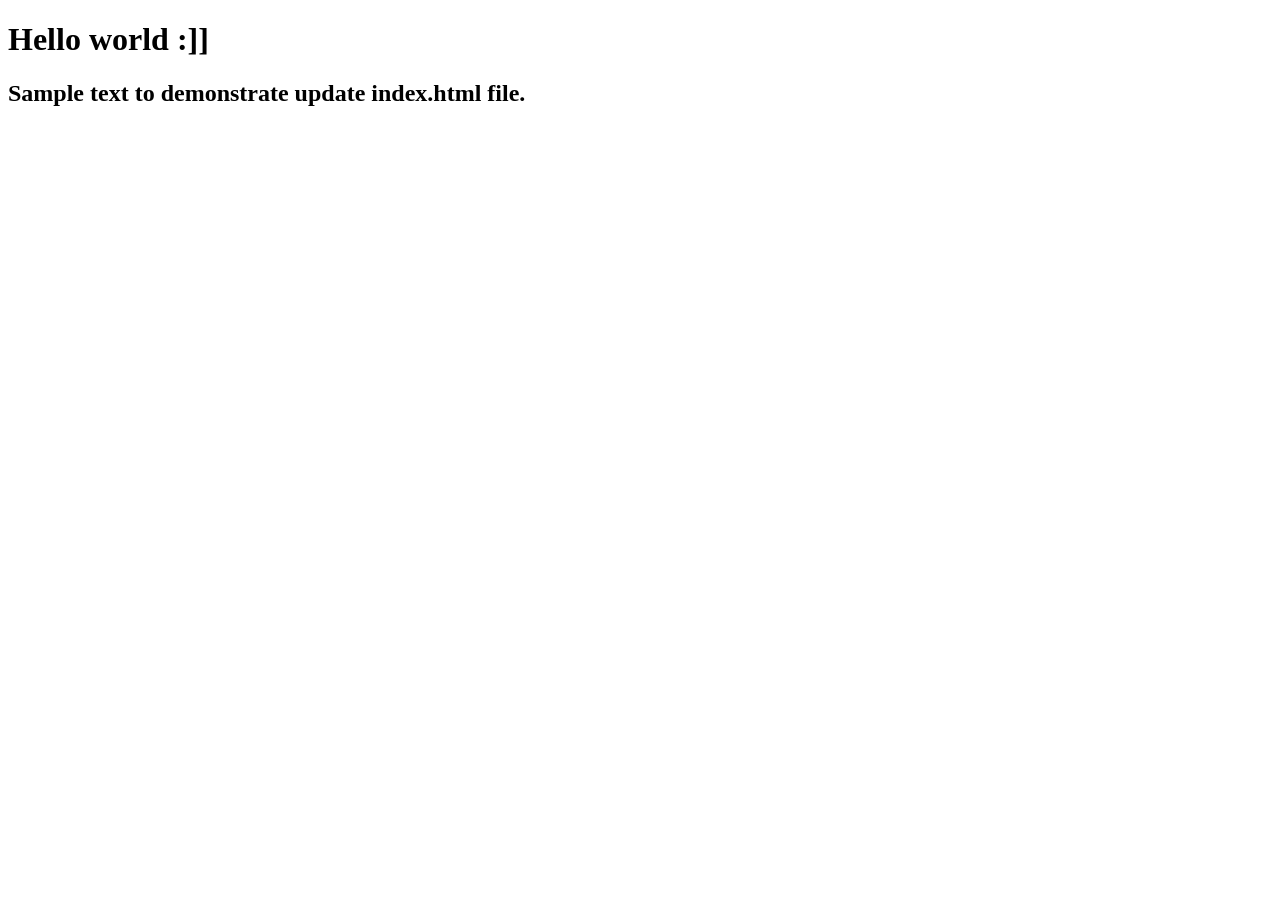
==== index.html @ 9522dfe5 "Updated codes in index.html" ====
<!doctype html>
<html>
  <head>
    <link rel="styleSheet" href="style.css" />
    <title>First Web Page</title>
  </head>
  <body>
    <h1>Hello world :]]</h1>
    <h2>Sample text to demonstrate update index.html file.</h2>
  </body>
</html>
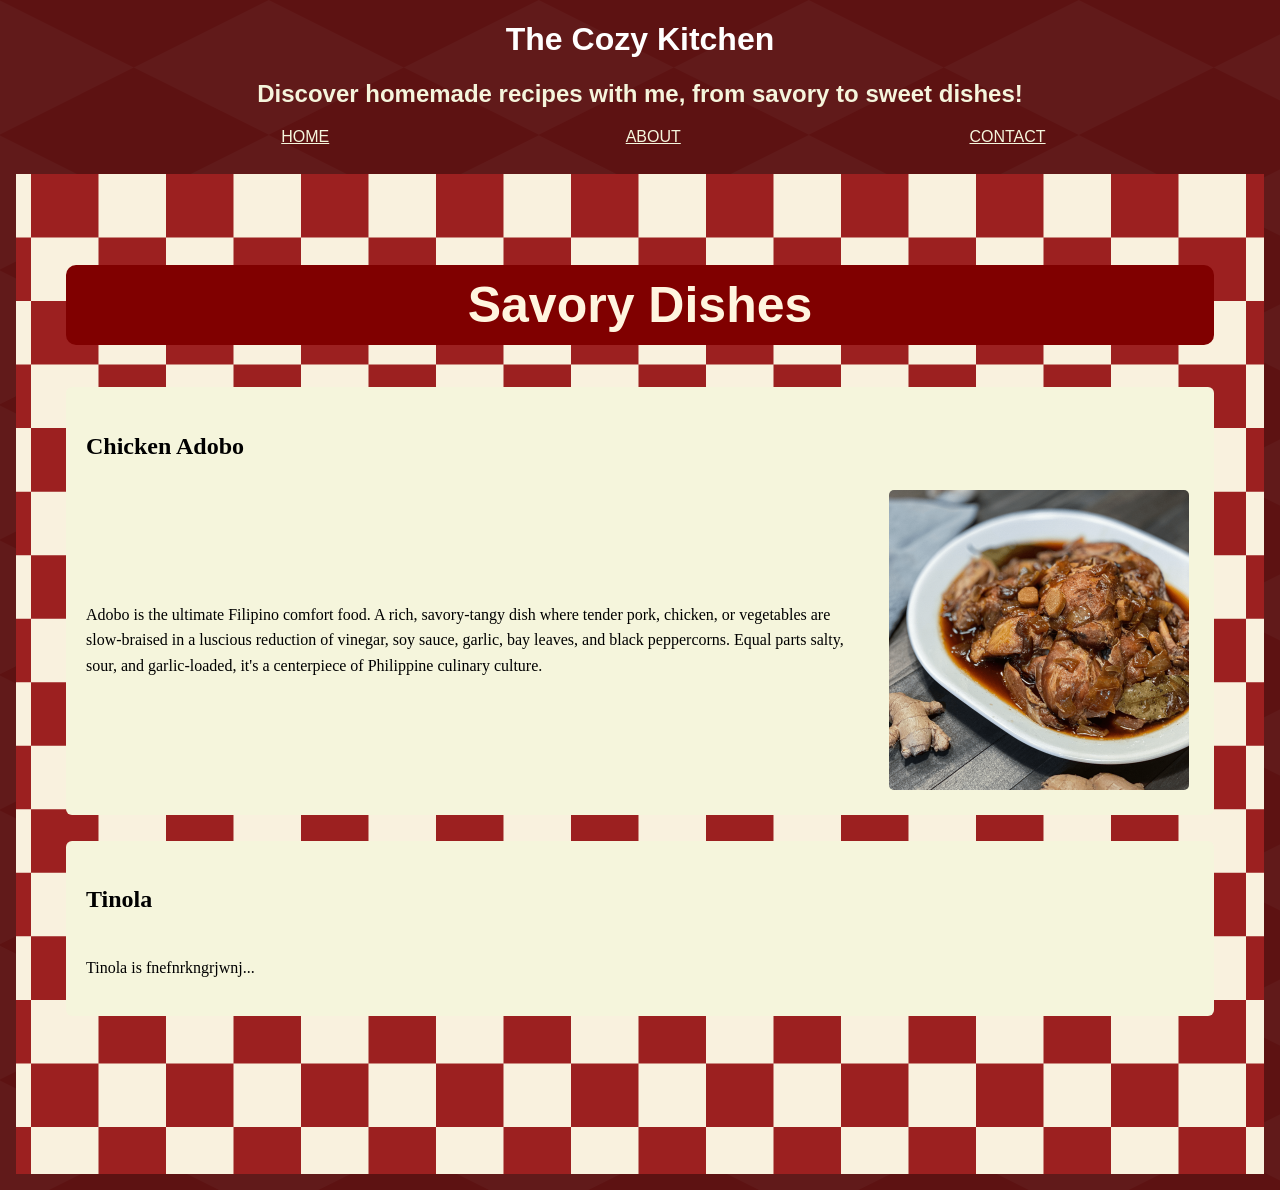
==== commit d67ce450: "first progress on blog" ====
--- a/index.html
+++ b/index.html
@@ -1,11 +1,61 @@
 <!doctype html>
-<html>
+<html lang="en">
   <head>
+    <meta charset="UTF-8" />
+    <meta name="viewport" content="width=device-width, inital-scale=1.0" />
     <link rel="styleSheet" href="style.css" />
-    <title>First Web Page</title>
+    <title>The Cozy Kitchen | Homemade Recipes</title>
   </head>
   <body>
-    <h1>Hello world :]]</h1>
-    <h2>Sample text to demonstrate update index.html file.</h2>
+    <header>
+      <h1>The Cozy Kitchen</h1>
+      <h2>Discover homemade recipes with me, from savory to sweet dishes!</h2>
+    </header>
+
+    <nav class="navigate">
+      <pre>
+      <a class="homeNav" href="home.html">HOME</a>                                      <a class="aboutNav" href="about.html">ABOUT</a>                                     <a class="contactNav" href="contact.html">CONTACT</a>
+      </pre>
+    </nav>
+    <main>
+      <section>
+        <h2 id="categories">Savory Dishes</h2>
+
+        <article class="recipeCard">
+          <h2 id="adobo">Chicken Adobo</h2>
+          <div class="recipe">
+            <p>
+              Adobo is the ultimate Filipino comfort food. A rich, savory-tangy
+              dish where tender pork, chicken, or vegetables are slow-braised in
+              a luscious reduction of vinegar, soy sauce, garlic, bay leaves,
+              and black peppercorns. Equal parts salty, sour, and garlic-loaded,
+              it's a centerpiece of Philippine culinary culture.
+            </p>
+            <img src="adobo.png" alt="Chicken Adobo" />
+          </div>
+          <div class="ingredients">
+            <h3>Ingredients</h3>
+            <ul>
+              <li><strong>Chicken: 1 kg</strong></li>
+              <li><strong>Soy Sauce: 1/2 cup</strong>:</li>
+              <li><strong>Vinegar: 1/2 cup</strong>:</li>
+              <li><strong>Minced Garlic: 1 head </strong>:</li>
+              <li>
+                <strong>Peppercorns: 1 tsp whole black peppercorns</strong>
+              </li>
+              <li><strong>Dried Bay Leaves: 2-3 pieces</strong>:</li>
+              <li><strong>Water: 1 cup</strong></li>
+            </ul>
+          </div>
+        </article>
+        <br />
+        <article>
+          <h2 id="tinola">Tinola</h2>
+          <div class="recipe">
+            <p>Tinola is fnefnrkngrjwnj...</p>
+          </div>
+        </article>
+      </section>
+    </main>
   </body>
 </html>
--- a/style.css
+++ b/style.css
@@ -0,0 +1,97 @@
+
+body{ 
+    background-image: url(HOME.png);
+    margin:16px;
+}
+
+header h1{
+    color:white;
+    border-radius: 6px;
+    font-family: Arial, Helvetica, sans-serif;
+    text-align: center;
+}
+header h2{
+    color: beige;
+        font-family: Arial, Helvetica, sans-serif;
+    text-align: center;
+}
+
+.navigate{
+    text-align: center;
+    
+}
+
+nav a{
+    color:beige;
+    font-family: Arial, Helvetica, sans-serif;
+    text-align: center;
+
+}
+#homeNav{
+    background-color: beige;
+}
+
+
+main {
+    color: white;
+    background-image: url(homeCheckered.png);
+    background-repeat: repeat;
+    min-height: 100vh;
+    padding: 50px;
+    line-height: 1.6;
+
+}
+
+#categories{
+    color:#fff5df;
+    font-size: 50px;
+    text-align: center;
+    font-family: Arial, Helvetica, sans-serif;
+    background-color: maroon;
+    border: 10px black;
+    border-radius: 10px;
+
+}
+
+article {
+    background-color: beige;
+    padding: 20px;
+    border-radius: 6px;
+}
+article h2{
+    color:black;
+}
+article p{
+    color:black;
+
+}
+
+.recipe{
+    display: flex;
+    align-items: center;
+    gap:30px;
+       border:5px #611a1a;
+}
+
+.recipe p{
+    flex:1;
+}
+
+.recipe img{
+    width: 300px;
+    border-radius: 10px;
+    padding:5px;
+}
+
+.ingredients {
+opacity: 0;
+max-height:0;
+overflow: hidden;
+transition: 0.5s ease;
+}
+
+.recipeCard:hover .ingredients{
+   opacity: 1;
+   max-height: 500px;
+   color: black
+}
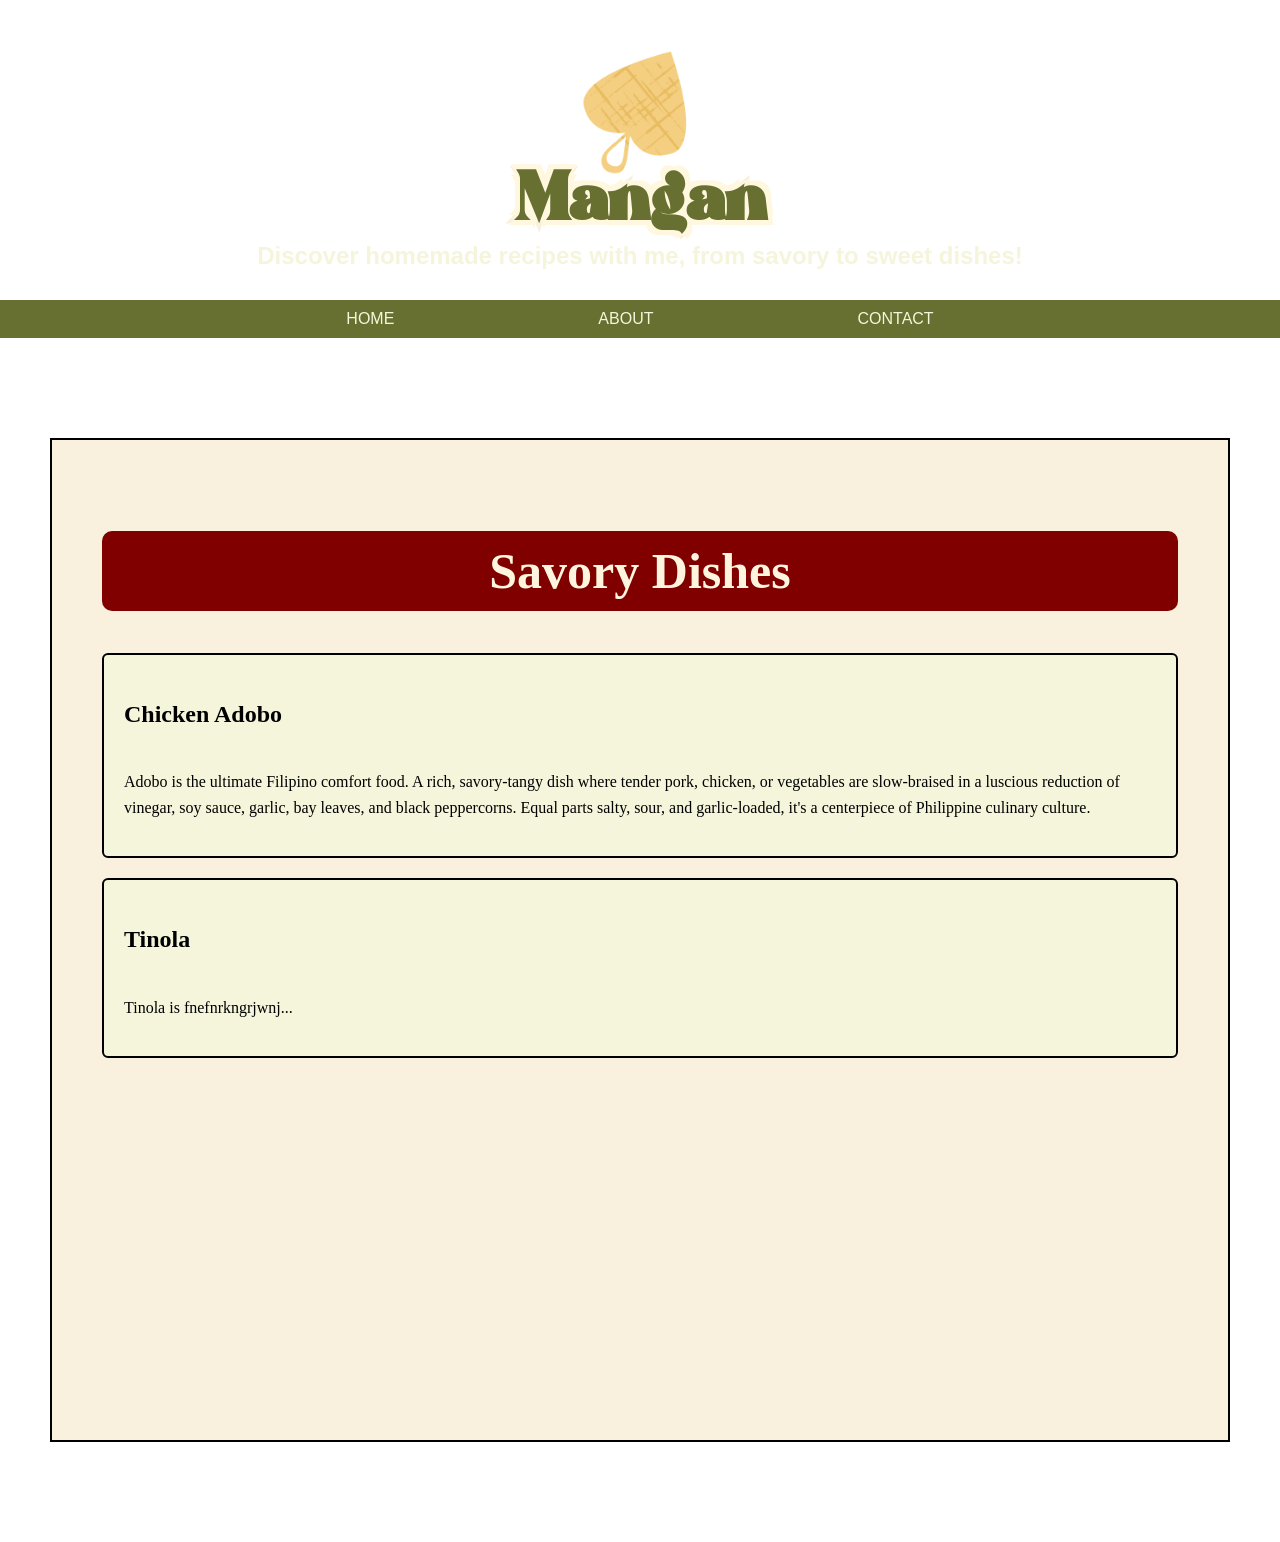
==== commit cb78f1da: "updated the whole blog's design" ====
--- a/index.html
+++ b/index.html
@@ -4,25 +4,27 @@
     <meta charset="UTF-8" />
     <meta name="viewport" content="width=device-width, inital-scale=1.0" />
     <link rel="styleSheet" href="style.css" />
-    <title>The Cozy Kitchen | Homemade Recipes</title>
+    <title>Mangan | Famous Filipino Homemade Recipes</title>
   </head>
   <body>
     <header>
-      <h1>The Cozy Kitchen</h1>
+      <img src="pictures/logoMangan.png" alt="Mangan Logo" />
+      <h1>Mangan</h1>
       <h2>Discover homemade recipes with me, from savory to sweet dishes!</h2>
     </header>
 
     <nav class="navigate">
-      <pre>
-      <a class="homeNav" href="home.html">HOME</a>                                      <a class="aboutNav" href="about.html">ABOUT</a>                                     <a class="contactNav" href="contact.html">CONTACT</a>
-      </pre>
+      <a class="homeNav" href="home.html">HOME</a>
+      <a class="aboutNav" href="about.html">ABOUT</a>
+      <a class="contactNav" href="contact.html">CONTACT</a>
     </nav>
+
     <main>
       <section>
         <h2 id="categories">Savory Dishes</h2>
 
         <article class="recipeCard">
-          <h2 id="adobo">Chicken Adobo</h2>
+          <h2 class="dishName">Chicken Adobo</h2>
           <div class="recipe">
             <p>
               Adobo is the ultimate Filipino comfort food. A rich, savory-tangy
@@ -31,7 +33,6 @@
               and black peppercorns. Equal parts salty, sour, and garlic-loaded,
               it's a centerpiece of Philippine culinary culture.
             </p>
-            <img src="adobo.png" alt="Chicken Adobo" />
           </div>
           <div class="ingredients">
             <h3>Ingredients</h3>
@@ -48,9 +49,8 @@
             </ul>
           </div>
         </article>
-        <br />
-        <article>
-          <h2 id="tinola">Tinola</h2>
+        <article class="recipeCard">
+          <h2 class="dishName">Tinola</h2>
           <div class="recipe">
             <p>Tinola is fnefnrkngrjwnj...</p>
           </div>
--- a/style.css
+++ b/style.css
@@ -1,14 +1,42 @@
 
 body{ 
-    background-image: url(HOME.png);
-    margin:16px;
+    background-image: url(pictures/kapampanganBG.jpg);
+    background-size: cover;
+    background-position: center;
+    background-repeat: no-repeat;
+    margin:0;
 }
 
+@font-face {
+    font-family: 'stazin' ;
+    src: url('fonts/Stazin-Medium.ttf') format('truetype');
+}
+header{
+    text-align: center;
+}
+header img{
+    width: 400px;
+    display: block;
+    margin: 0 auto;
+
+}
 header h1{
-    color:white;
-    border-radius: 6px;
-    font-family: Arial, Helvetica, sans-serif;
+    color:#677030;
+    font-family: 'stazin', sans-serif;
+    font-size: 90px;
     text-align: center;
+    -webkit-text-stroke: 7px #f9f1de;
+    paint-order: stroke fill;
+        text-shadow:
+        5px 5px #fff8df,
+        -5px -5px #fff8df,
+        5px -5px #fff8df,
+        -5px 5px #fff8df;
+    margin:-95px 0 -50px 0;
+    padding: 0;
+    width: 100%;
+    height: 100%;
+    
 }
 header h2{
     color: beige;
@@ -18,6 +46,10 @@
 
 .navigate{
     text-align: center;
+    margin-bottom: 10px;
+    margin-top: 30px;
+    background-color: #677030;
+    padding: 10px;
     
 }
 
@@ -25,40 +57,33 @@
     color:beige;
     font-family: Arial, Helvetica, sans-serif;
     text-align: center;
+    text-decoration: none;
+    margin: 0 100px;
 
 }
-#homeNav{
-    background-color: beige;
-}
-
 
 main {
     color: white;
-    background-image: url(homeCheckered.png);
-    background-repeat: repeat;
+    background-color: #f9f1de;
+    padding:50px;
     min-height: 100vh;
-    padding: 50px;
+    margin: 100px 50px;
     line-height: 1.6;
-
+    border: 2px solid black;
 }
 
 #categories{
     color:#fff5df;
     font-size: 50px;
     text-align: center;
-    font-family: Arial, Helvetica, sans-serif;
+    font-family:Georgia, 'Times New Roman', Times, serif;
     background-color: maroon;
     border: 10px black;
     border-radius: 10px;
 
 }
 
-article {
-    background-color: beige;
-    padding: 20px;
-    border-radius: 6px;
-}
-article h2{
+.dishName{
     color:black;
 }
 article p{
@@ -74,14 +99,10 @@
 }
 
 .recipe p{
+    font-family: ;
     flex:1;
 }
 
-.recipe img{
-    width: 300px;
-    border-radius: 10px;
-    padding:5px;
-}
 
 .ingredients {
 opacity: 0;
@@ -90,8 +111,16 @@
 transition: 0.5s ease;
 }
 
+.recipeCard{
+    margin-bottom: 20px;
+    border: 2px solid black;
+    background-color: beige;
+    padding: 20px;
+    border-radius: 6px;
+    font-family:Georgia, 'Times New Roman', Times, serif;
+}
 .recipeCard:hover .ingredients{
    opacity: 1;
    max-height: 500px;
-   color: black
+   color: black;
 }
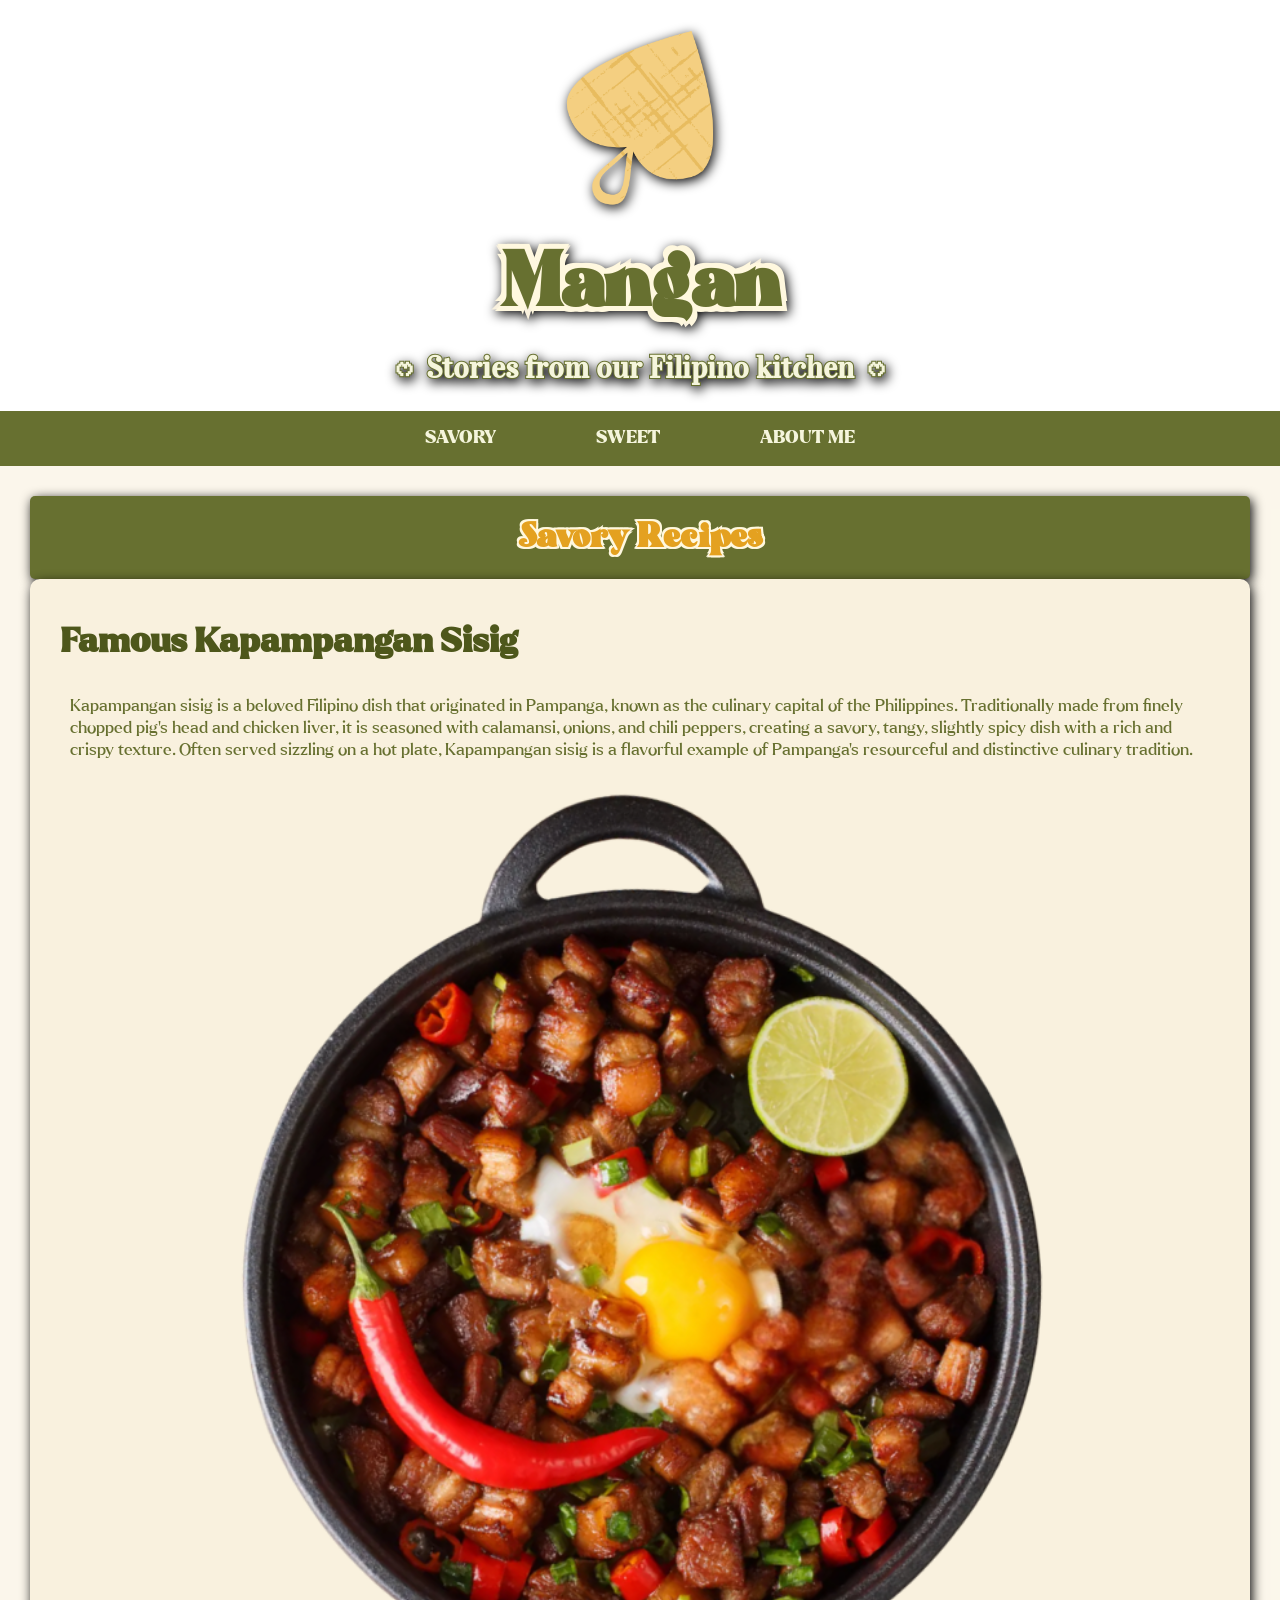
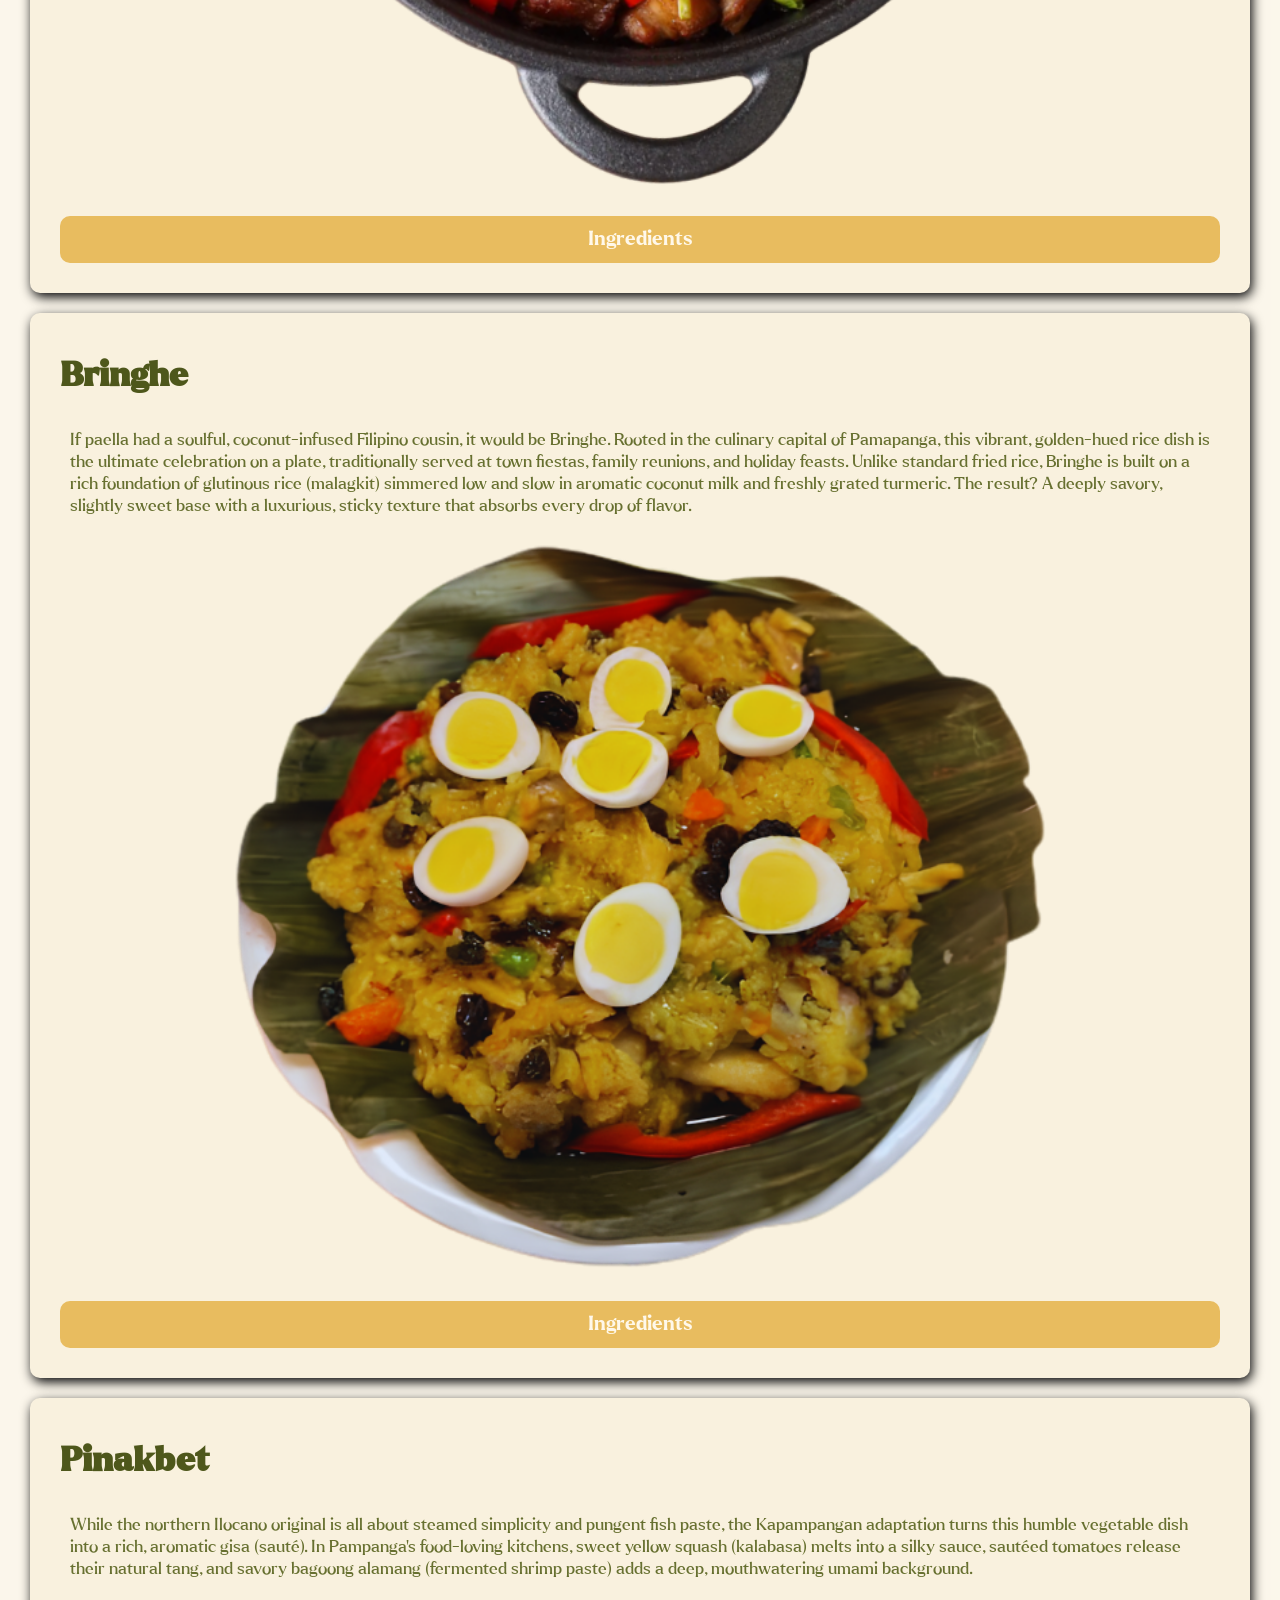
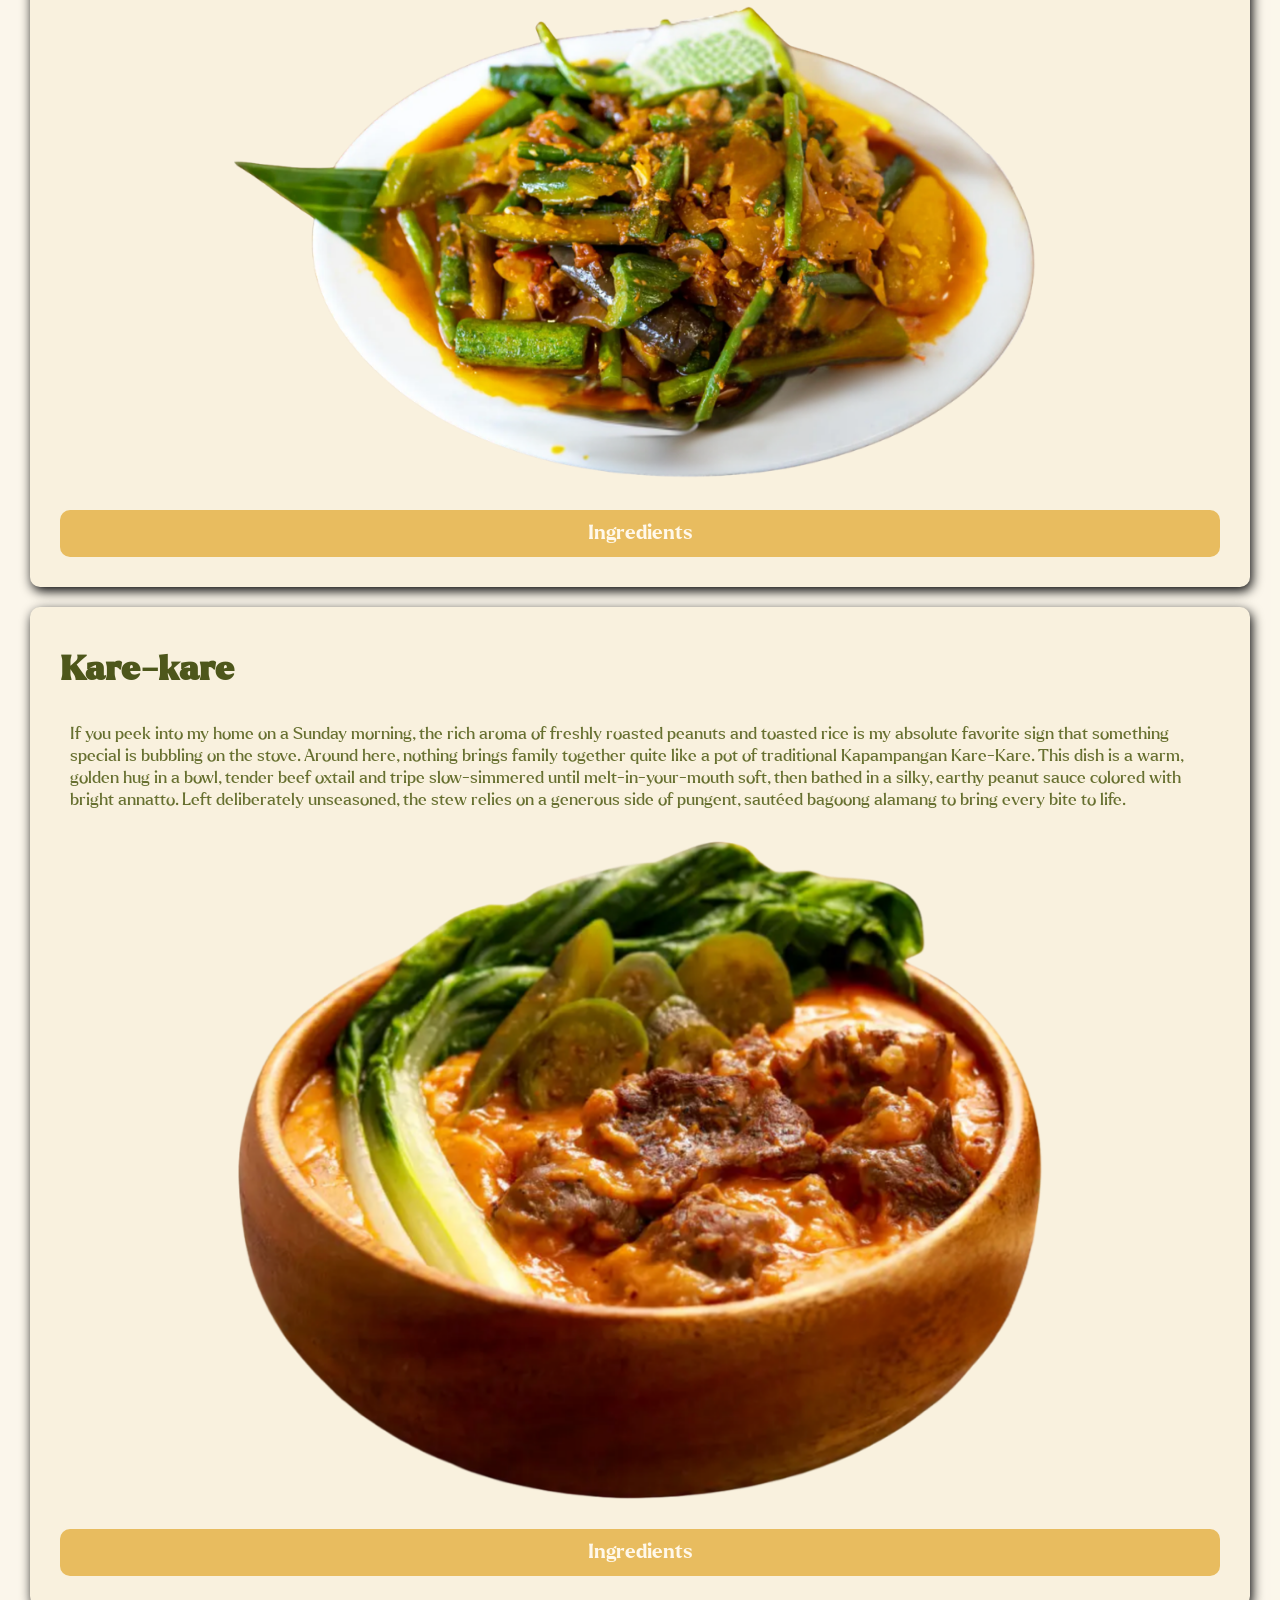
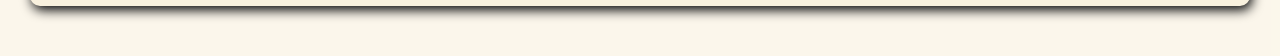
==== commit cf256292: "Progress 5: Finished the 'About Me' page" ====
--- a/index.html
+++ b/index.html
@@ -2,57 +2,353 @@
 <html lang="en">
   <head>
     <meta charset="UTF-8" />
-    <meta name="viewport" content="width=device-width, inital-scale=1.0" />
-    <link rel="styleSheet" href="style.css" />
-    <title>Mangan | Famous Filipino Homemade Recipes</title>
+    <meta name="viewport" content="width=device-width, initial-scale=1.0" />
+    <link rel="styleSheet" href="savory.css" />
+    <title>Mangan | Famous Filipino Homemade Savory Recipes</title>
   </head>
   <body>
     <header>
       <img src="pictures/logoMangan.png" alt="Mangan Logo" />
-      <h1>Mangan</h1>
-      <h2>Discover homemade recipes with me, from savory to sweet dishes!</h2>
+      <h1 class="titleLogo">Mangan</h1>
+      <h2 class="catchPhrase">ᰔ Stories from our Filipino kitchen ᰔ</h2>
     </header>
 
     <nav class="navigate">
-      <a class="homeNav" href="home.html">HOME</a>
-      <a class="aboutNav" href="about.html">ABOUT</a>
-      <a class="contactNav" href="contact.html">CONTACT</a>
+      <a class="savoryNav" href="index.html">SAVORY</a>
+      <a class="contactNav" href="sweet.html">SWEET</a>
+      <a class="aboutNav" href="about.html">ABOUT ME</a>
     </nav>
 
     <main>
-      <section>
-        <h2 id="categories">Savory Dishes</h2>
-
-        <article class="recipeCard">
-          <h2 class="dishName">Chicken Adobo</h2>
+      <h1 class="category">Savory Recipes</h1>
+      <section class="recipeGrid">
+        <article class="recipeCard" id="sisig">
+          <h2 class="dishName">Famous Kapampangan Sisig</h2>
           <div class="recipe">
-            <p>
-              Adobo is the ultimate Filipino comfort food. A rich, savory-tangy
-              dish where tender pork, chicken, or vegetables are slow-braised in
-              a luscious reduction of vinegar, soy sauce, garlic, bay leaves,
-              and black peppercorns. Equal parts salty, sour, and garlic-loaded,
-              it's a centerpiece of Philippine culinary culture.
+            <p class="dishDescription">
+              Kapampangan sisig is a beloved Filipino dish that originated in
+              Pampanga, known as the culinary capital of the Philippines.
+              Traditionally made from finely chopped pig’s head and chicken
+              liver, it is seasoned with calamansi, onions, and chili peppers,
+              creating a savory, tangy, slightly spicy dish with a rich and
+              crispy texture. Often served sizzling on a hot plate, Kapampangan
+              sisig is a flavorful example of Pampanga’s resourceful and
+              distinctive culinary tradition.
             </p>
-          </div>
-          <div class="ingredients">
-            <h3>Ingredients</h3>
-            <ul>
-              <li><strong>Chicken: 1 kg</strong></li>
-              <li><strong>Soy Sauce: 1/2 cup</strong>:</li>
-              <li><strong>Vinegar: 1/2 cup</strong>:</li>
-              <li><strong>Minced Garlic: 1 head </strong>:</li>
-              <li>
-                <strong>Peppercorns: 1 tsp whole black peppercorns</strong>
-              </li>
-              <li><strong>Dried Bay Leaves: 2-3 pieces</strong>:</li>
-              <li><strong>Water: 1 cup</strong></li>
-            </ul>
+            <div class="dishImg">
+              <img id="sisigPic" src="pictures/sisig.png" alt="Sisig" />
+            </div>
+          </div>
+
+          <div class="ingredientsSection">
+            <input
+              type="checkbox"
+              id="sisigIngredients"
+              class="ingredientsToggle"
+            />
+            <label for="sisigIngredients" class="ingredientsBtn"
+              >Ingredients</label
+            >
+
+            <div class="ingredients">
+              <h3>Ingredients</h3>
+
+              <ul>
+                <h4>Meats</h4>
+                <li><strong>Pig's Face (Ears, Snout, Cheeks): 1 kg</strong></li>
+                <li><strong>Chicken Liver: 250g</strong></li>
+                <h4>Aromatics and Seasonings</h4>
+                <li>
+                  <strong>Red Onion: 1 piece medium-sized, finely diced</strong>
+                </li>
+                <li><strong>Siling Labuyo: 3-5 pieces </strong></li>
+                <li>
+                  <strong
+                    >Fresh Calamansi: 5-6 pieces, squeezed or juiced</strong
+                  >
+                </li>
+                <li><strong>Rock Salt: Adjust to taste</strong>:</li>
+                <li><strong>Crushed Black Pepper: 1 tsp</strong></li>
+                <h4>Optional Toppings</h4>
+                <li>
+                  <strong
+                    >Egg: 1 raw egg, cracked on a sizzling plate (Optional,
+                    traditional Kapampangan Sisig contains no egg)</strong
+                  >
+                </li>
+                <h4>Liquids</h4>
+                <li><strong>Cooking Oil</strong></li>
+              </ul>
+            </div>
           </div>
         </article>
-        <article class="recipeCard">
-          <h2 class="dishName">Tinola</h2>
+
+        <article class="recipeCard" id="bringhe">
+          <h2 class="dishName">Bringhe</h2>
           <div class="recipe">
-            <p>Tinola is fnefnrkngrjwnj...</p>
+            <p class="dishDescription">
+              If paella had a soulful, coconut-infused Filipino cousin, it would
+              be Bringhe. Rooted in the culinary capital of Pamapanga, this
+              vibrant, golden-hued rice dish is the ultimate celebration on a
+              plate, traditionally served at town fiestas, family reunions, and
+              holiday feasts. Unlike standard fried rice, Bringhe is built on a
+              rich foundation of glutinous rice (malagkit) simmered low and slow
+              in aromatic coconut milk and freshly grated turmeric. The result?
+              A deeply savory, slightly sweet base with a luxurious, sticky
+              texture that absorbs every drop of flavor.
+            </p>
+            <div class="dishImg">
+              <img id="bringePic" src="pictures/bringhe.png" alt="Bringhe" />
+            </div>
+          </div>
+
+          <div class="ingredientsSection">
+            <input
+              type="checkbox"
+              id="bringheIngredients"
+              class="ingredientsToggle"
+            />
+            <label for="bringheIngredients" class="ingredientsBtn"
+              >Ingredients</label
+            >
+
+            <div class="ingredients">
+              <h3>Ingredients</h3>
+
+              <ul>
+                <h4>Rice Base</h4>
+                <li><strong>Glutinous Rice (Malagkit): 1 1/2 cups</strong></li>
+                <li><strong>Jasmine or White Rice: 1/2 cup</strong></li>
+
+                <h4>Liquids and Aromatics</h4>
+                <li><strong>Coconut Milk: 2 cups</strong></li>
+                <li><strong>Chicken Broth (or Water): 1 cup </strong></li>
+                <li>
+                  <strong>Yellow Onion: 1 whole, finely chopped</strong>
+                </li>
+                <li>
+                  <strong>Turmeric Juice or Turmeric Powder: 1 tbsp</strong>
+                </li>
+                <li><strong>Garlic: 4 cloves, minced</strong></li>
+                <li>
+                  <strong
+                    >Fresh Ginger: 1 thumb-sized piece, cut into thin
+                    sticks</strong
+                  >
+                </li>
+                <li><strong>Cooking Oil</strong></li>
+
+                <h4>Meat and Seasonings</h4>
+                <li><strong>Chicken Thighs or Drumsticks: 500g</strong></li>
+                <li><strong>Chorizo de Bilbao: 2 pieces</strong></li>
+                <li><strong>Chicken Liver: 100g</strong></li>
+                <li><strong>Fish Sauce: 2 tbsp (adjust to taste)</strong></li>
+                <li><strong>Ground Black Pepper: 1/2 tsp</strong></li>
+                <h4>Mix-ins and Garnish</h4>
+                <li>
+                  <strong
+                    >Red Bell Pepper: Small-sized, sliced to strips</strong
+                  >
+                </li>
+                <li><strong>Frozen Green Peas: 1/3 cup</strong></li>
+                <li><strong>Raisins: 1/3 cup</strong></li>
+                <li>
+                  <strong
+                    >Hard Boiled Eggs: sliced to wedges (optional, can be cut
+                    into own style)</strong
+                  >
+                </li>
+
+                <h4>Wrap and Liner</h4>
+                <li>
+                  <strong
+                    >Banana Leaves: 2-3 large-sized, lightly wilted over open
+                    flame (for wrapping)</strong
+                  >
+                </li>
+              </ul>
+            </div>
+          </div>
+        </article>
+
+        <article class="recipeCard" id="pinakbet">
+          <h2 class="dishName">Pinakbet</h2>
+          <div class="recipe">
+            <p class="dishDescription">
+              While the northern Ilocano original is all about steamed
+              simplicity and pungent fish paste, the Kapampangan adaptation
+              turns this humble vegetable dish into a rich, aromatic gisa
+              (sauté). In Pampanga’s food-loving kitchens, sweet yellow squash
+              (kalabasa) melts into a silky sauce, sautéed tomatoes release
+              their natural tang, and savory bagoong alamang (fermented shrimp
+              paste) adds a deep, mouthwatering umami background.
+            </p>
+            <div class="dishImg">
+              <img id="pinakbetPic" src="pictures/pakbet.png" alt="Pinakbet" />
+            </div>
+          </div>
+
+          <div class="ingredientsSection">
+            <input
+              type="checkbox"
+              id="pinakbetIngredients"
+              class="ingredientsToggle"
+            />
+            <label for="pinakbetIngredients" class="ingredientsBtn"
+              >Ingredients</label
+            >
+
+            <div class="ingredients">
+              <h3>Ingredients</h3>
+
+              <ul>
+                <h4>Meat and Aromatics</h4>
+                <li><strong>Pork Belly (Liempo): 250g</strong></li>
+                <li>
+                  <strong>Sautéed Shrimp Paste(Bagoong Alamang): 3 tbsp</strong>
+                </li>
+                <li><strong>Yellow Onion: 1 medium-sized, diced</strong></li>
+                <li><strong>Garlic: 4 cloves, minced </strong></li>
+                <li>
+                  <strong>Riped Tomatoes: 3 medium-sized, chopped</strong>
+                </li>
+                <li>
+                  <strong>Fish Sauce: 1 tsp (adjust to taste)</strong>
+                </li>
+                <li><strong>Ground Black Pepper: 1/2 tsp</strong></li>
+                <li>
+                  <strong>Cooking Oil</strong>
+                </li>
+                <h4>Vegetables</h4>
+                <li>
+                  <strong
+                    >Squash (Kalabasa): 2 cups, peeled and cut-into 1 inch
+                    cubes</strong
+                  >
+                </li>
+                <li>
+                  <strong
+                    >Bitter Gourd(Ampalaya): 1 medium-sized piece, cored and
+                    sliced</strong
+                  >
+                </li>
+                <li><strong>Asian Eggplants: 2 medium-sized pieces</strong></li>
+                <li><strong>Okra: 8-10 pieces, trimmed stems</strong></li>
+                <li>
+                  <strong
+                    >Yardlong Beans (Sitaw): 1 bundle, cut into 2-inch
+                    pieces</strong
+                  >
+                </li>
+                <li><strong>Ground Black Pepper: 1/2 tsp</strong></li>
+              </ul>
+            </div>
+          </div>
+        </article>
+
+        <article class="recipeCard" id="karekare">
+          <h2 class="dishName">Kare-kare</h2>
+          <div class="recipe">
+            <p class="dishDescription">
+              If you peek into my home on a Sunday morning, the rich aroma of
+              freshly roasted peanuts and toasted rice is my absolute favorite
+              sign that something special is bubbling on the stove. Around here,
+              nothing brings family together quite like a pot of traditional
+              Kapampangan Kare-Kare. This dish is a warm, golden hug in a bowl,
+              tender beef oxtail and tripe slow-simmered until
+              melt-in-your-mouth soft, then bathed in a silky, earthy peanut
+              sauce colored with bright annatto. Left deliberately unseasoned,
+              the stew relies on a generous side of pungent, sautéed bagoong
+              alamang to bring every bite to life.
+            </p>
+            <div class="dishImg">
+              <img
+                id="karekarePic"
+                src="pictures/karekare.png"
+                alt="Kare-kare"
+              />
+            </div>
+          </div>
+
+          <div class="ingredientsSection">
+            <input
+              type="checkbox"
+              id="kareIngredients"
+              class="ingredientsToggle"
+            />
+            <label for="kareIngredients" class="ingredientsBtn"
+              >Ingredients</label
+            >
+
+            <div class="ingredients">
+              <h3>Ingredients</h3>
+
+              <ul>
+                <h4>Meat and Broth</h4>
+                <li><strong>Beef Oxtail: 1kg</strong></li>
+                <li>
+                  <strong>Beef Tripe: 500g</strong>
+                </li>
+                <li><strong>Yellow Onion: 1 medium-sized, chopped</strong></li>
+                <li><strong>Garlic: 5 cloves, minced </strong></li>
+                <li>
+                  <strong>Water: 8-10 cups (for braising)</strong>
+                </li>
+                <h4>Signature Peanut Sauce</h4>
+                <li>
+                  <strong>Unsweetened Ground Roasted Peanuts: 1 cup</strong>
+                </li>
+                <li>
+                  <strong
+                    >Glutinous Rice: 1/2 cups, toasted until golden and ground
+                    into fine powder</strong
+                  >
+                </li>
+                <li>
+                  <strong>Cooking Oil: 2 tbsp</strong>
+                </li>
+                <li>
+                  <strong
+                    >Annatto Seeds (Atsuete): 3 tbsp, soaked in 1/4 cup warm
+                    water (for dye)</strong
+                  >
+                </li>
+                <li>
+                  <strong>Reserved Beef Braising Broth: 3 cups</strong>
+                </li>
+                <h4>Vegetables</h4>
+                <li>
+                  <strong
+                    >Banana Heart (Puso ng Saging): 1 small-sized, outer layers
+                    removed, sliced to wedges, and pre-soaked in salted
+                    water</strong
+                  >
+                </li>
+                <li>
+                  <strong
+                    >Asian Eggplants: 2 medium-sized pieces, sliced
+                    diagonally</strong
+                  >
+                </li>
+                <li><strong>Asian Eggplants: 2 medium-sized pieces</strong></li>
+                <li>
+                  <strong>Pechay or Bok Choy: 2 bunches, trimmed edge</strong>
+                </li>
+                <li>
+                  <strong
+                    >Yardlong Beans (Sitaw): 1 bundle, cut into 2-inch
+                    pieces</strong
+                  >
+                </li>
+                <h4>For Serving</h4>
+                <li>
+                  <strong
+                    >Sautéed Shrimp Paste (Bagoong Alamang): served
+                    alongside</strong
+                  >
+                </li>
+              </ul>
+            </div>
           </div>
         </article>
       </section>
--- a/savory.css
+++ b/savory.css
@@ -0,0 +1,307 @@
+body{ 
+    background-image: url(pictures/homeBG.png);
+    background-size: cover;
+    background-position: center 30%;
+    background-repeat: no-repeat;
+    min-height: 100vh;
+    margin: 0;
+}
+
+* {
+    box-sizing: border-box;
+}
+
+@font-face {
+    font-family: 'stazin' ;
+    src: url('fonts/Stazin-Medium.ttf') format('truetype');
+}
+.stazinfont{
+font-family: 'stazin', sans-serif;
+}
+
+@font-face {
+    font-family: 'larkenReg';
+    src: url('fonts/Larken\ Regular.ttf') format('truetype');
+}
+
+.larkenRegFont{
+    font-family: 'larkenReg', sans-serif;
+}
+
+@font-face {
+    font-family: 'larkenMed';
+    src: url(fonts/Larken\ Medium.ttf) format('truetype');
+}
+
+.larkenMedFont{
+    font-family: 'larkenMed', sans-serif;
+}
+
+@font-face {
+    font-family: 'larkenBold';
+    src: url(fonts/Larken\ Bold.ttf) format('truetype');
+}
+
+.larkenBoldFont{
+    font-family: 'larkenBold';
+}
+@font-face {
+    font-family: 'larkenBlack';
+    src: url(fonts/Larken\ Black.ttf) format('truetype');
+}
+
+.larkenBlackFont{
+    font-family: 'larkenBlack';
+}
+
+@font-face {
+    font-family: 'vidaloka';
+    src: url(fonts/Vidaloka-Regular.ttf) format('truetype');
+}
+
+.vidalokaFont{
+    font-family: 'vidaloka';
+}
+
+header img, .dishImg{
+    max-width: 100%;
+    height: auto;
+}
+header{
+    text-align: center;
+    display: flex;
+    flex-direction: column;
+    align-items: center;
+    gap: 0;
+}
+header img{
+    width: 150px;
+    display: block;
+    margin: 30px auto auto auto;
+    filter: drop-shadow(2px 3px 6px rgba(0, 0, 0.5));
+
+}
+.titleLogo{
+    color:#677030;
+    font-family: 'stazin', sans-serif;
+    font-size: clamp(50px, 20vw, 100px);
+    text-align: center;
+    -webkit-text-stroke: 7px #f9f1de;
+    paint-order: stroke fill;
+        text-shadow:
+        5px 5px #fff8df,
+        -5px -5px #fff8df,
+        5px -5px #fff8df,
+        -5px 5px #fff8df;
+    filter: drop-shadow(2px 3px 6px rgba(0, 0, 0.5));
+    margin:0;
+    padding: 0;
+    width: 100%;
+ 
+    
+}
+.catchPhrase{
+    color: beige;
+    font-family: 'vidaloka';
+    font-size: clamp(18px, 4vw, 30px);
+    text-align: center;
+       filter: drop-shadow(2px 4px 6px rgba(0, 0, 0.5));
+           -webkit-text-stroke: 2px #677030;
+    paint-order: stroke fill;
+    margin-top: -15px;
+    
+}
+
+.navigate{
+    display: flex;
+    align-items: center;
+    justify-content: space-between;
+    width: 100%;
+    background-color: #677030;
+    padding: 15px 40px;
+}
+
+nav a{
+    color:beige;
+    font-family: 'larkenBlack';
+    font-size: clamp(20px, 4vh, 24px);
+    text-align: center;
+    text-decoration: none;
+}
+
+main {
+background-color: #f9f1de99;
+padding: 30px;
+margin: 0;
+
+}
+
+.category{
+    color:#e4a120;
+    font-family: 'stazin', sans-serif;
+    font-size: clamp(24px, 5vw, 46px);
+    text-align: center;
+    -webkit-text-stroke: 3px #f9f1de;
+    paint-order: stroke fill;
+        text-shadow:
+        2px 2px #fff8df,
+        -2px -2px #fff8df,
+        2px -2px #fff8df,
+        -2px 2px #fff8df;
+    filter: drop-shadow(2px 3px 6px rgba(0, 0, 0.5));
+    background-color: #677030;
+    margin: 0;
+    padding: 5px;
+    border-radius: 5px;
+    width: 100%;
+}
+
+.recipeGrid {
+    column-count: 2;
+    column-gap: 20px;
+}
+
+.recipeCard {
+    background-color: #f9f1de;
+    padding: 30px;
+    border-radius: 10px;
+    filter: drop-shadow(2px 4px 6px rgba(0, 0, 0.5));
+    break-inside: avoid;
+    margin-bottom: 20px;
+    display: inline-block;
+    width: 100%;
+}
+.recipe{
+    display: grid;
+    grid-template-columns: 1fr 1fr;
+    gap: 15px 5px;
+}
+
+.dishName{
+    font-family: 'larkenBlack';
+    color:#4e571b;
+    font-size: clamp(24px, 5vw, 34px);
+    margin: 10px 0 0 0;
+}
+
+.dishDescription{
+font-family: 'larkenReg';
+color: #677030;
+font-size: clamp(14px, 2vw, 17px);
+margin: 20px 0 0 0;
+}
+
+.dishImg{
+    display: flex;
+    align-self: start;
+    text-align: center;
+    justify-content: center;
+    align-items: center;
+
+}
+.dishImg img{
+    width: 100%;
+    object-fit: contain;
+    margin: 0 auto;
+    max-width: 100%;
+    height: auto;
+    align-self: center;
+}
+
+.ingredients{
+    color: #4e571b;
+    max-height: 0;
+    overflow: hidden;
+    opacity: 0;
+    transition: 0.5s ease;
+}
+
+.ingredientsToggle{
+    display: none;
+}
+
+.ingredientsToggle:checked ~ .ingredients{
+    max-height: 1500px;
+    opacity: 1;
+}
+
+.ingredientsBtn{   
+    display: block; 
+    color: #fff8ea;
+    font-size: clamp(16px, 3vh, 20px);
+    font-family: 'larkenBold';
+    background-color: #e8bc5f;
+    /* filter: drop-shadow(2px 4px 6px rgba(0, 0, 0.5)); */
+    width: 100%;
+    text-align: center;
+    box-sizing: border-box;
+    padding: 10px 40px;
+    border-radius: 10px;
+    margin: clamp(5px, 5vw, 30px) 0 0 0;
+    transition: background-color 0.3 ease, transform 0.15s ease, boxshadow 0.3s ease;
+    cursor: pointer;
+}
+
+.ingredientsBtn:hover{
+    background-color: #d4a94a;
+    transform: translateY(-2px);
+    box-shadow: 0 4px 8px rgba(0, 0, 0, 0.15);
+}
+
+.ingredientsBtn:focus-within{
+    background-color: #d4a94a;
+}
+
+.ingredientsBtn:active{
+    background-color: #c29a3f;
+    transform: translateY(0px);
+    box-shadow: 0 1px 3px rgba(0, 0, 0, 0.15);
+}
+
+.ingredients ul {
+    margin: 0;
+    padding-left: 20px;
+    font-family: 'larkenReg';
+    font-size: 16px;
+}
+
+.ingredients h3 {
+    font-family: 'larkenBold';
+    font-size: 20px;
+}
+
+.ingredients h4{
+    font-family: 'larkenBold';
+    font-size: 18px;
+}
+@media (max-width:1500px) {
+    .navigate{
+        flex-wrap: wrap;
+        justify-content: center;
+        gap: 100px;
+    }
+
+    nav a {
+        font-size: 18px;
+    }
+
+    .recipe {
+        grid-template-columns: 1fr;  
+    }
+
+    .recipeGrid{
+        /* grid-template-columns: 1fr; */
+        column-count: 1;
+    }
+
+    .dishImg img{
+        width: 70%;
+        height: 70%;
+    }
+
+    .dishDescription{
+        padding: 10px;
+    }
+
+    
+}
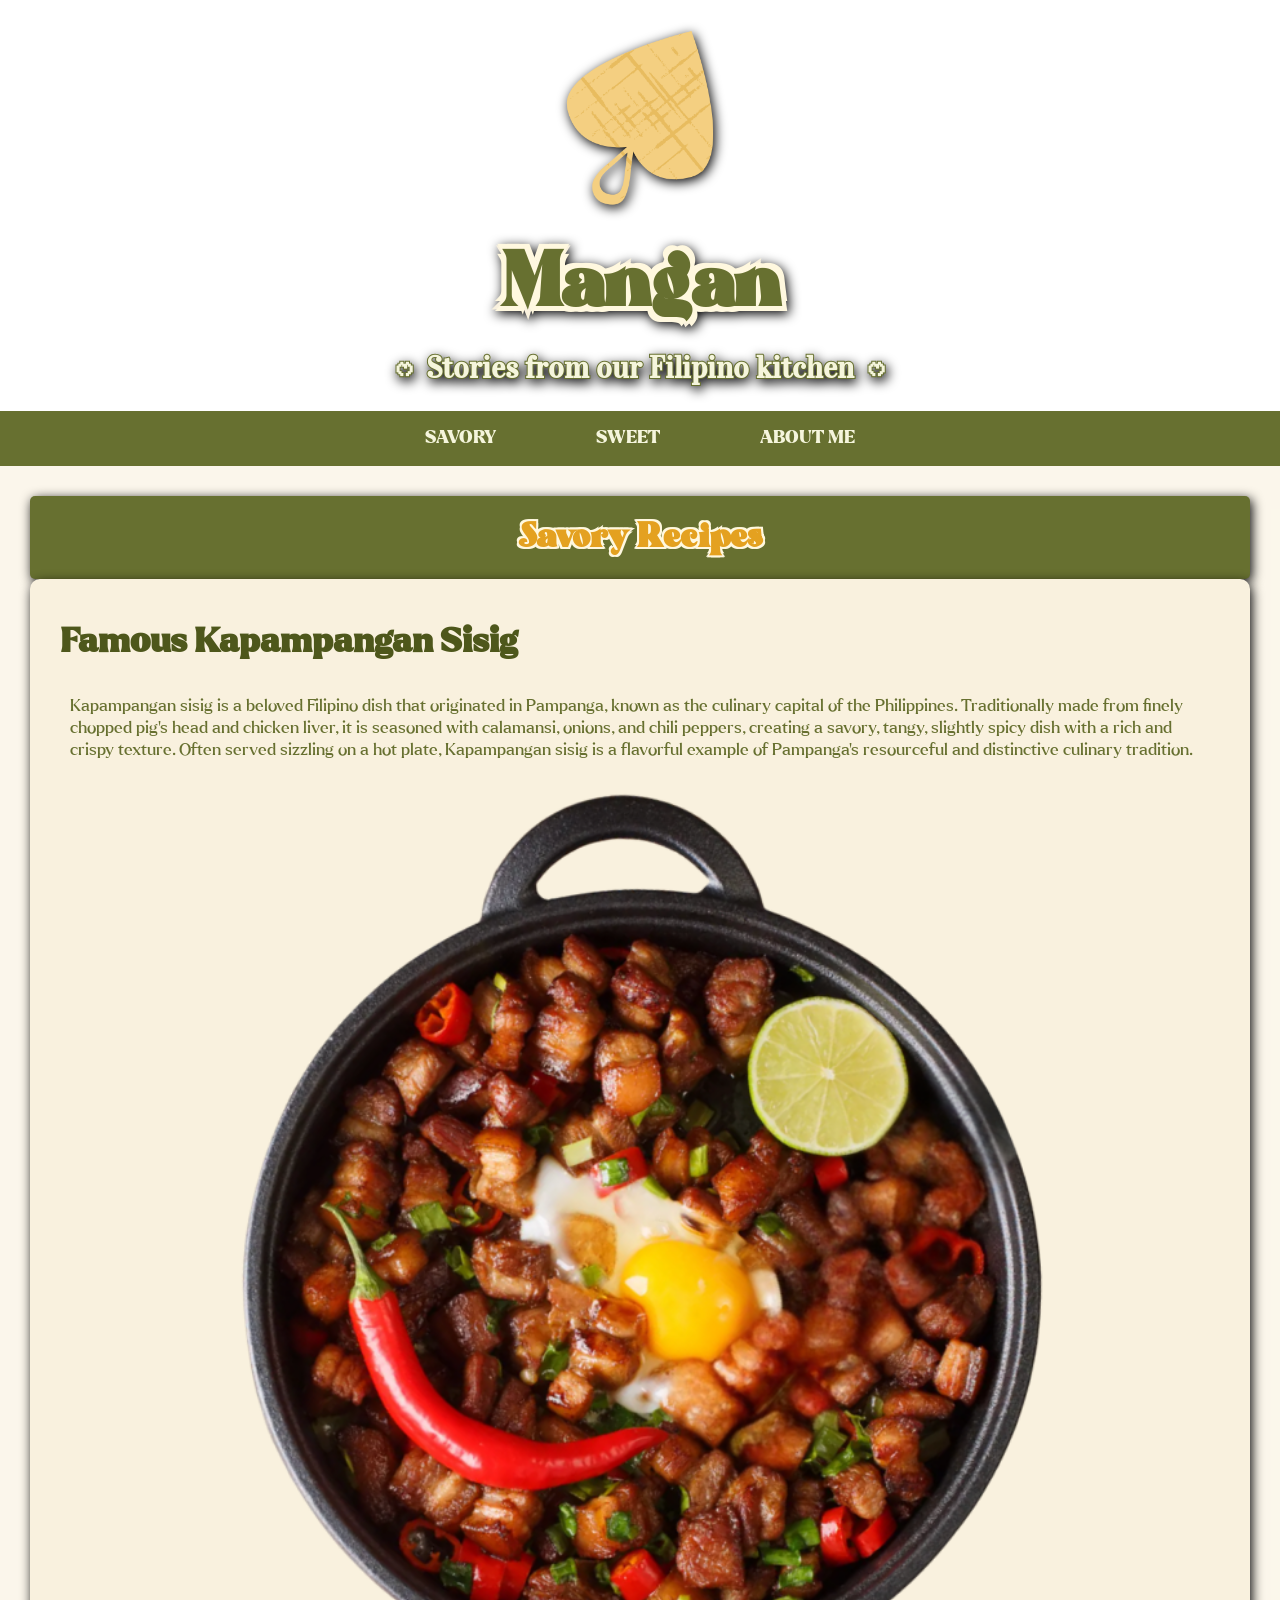
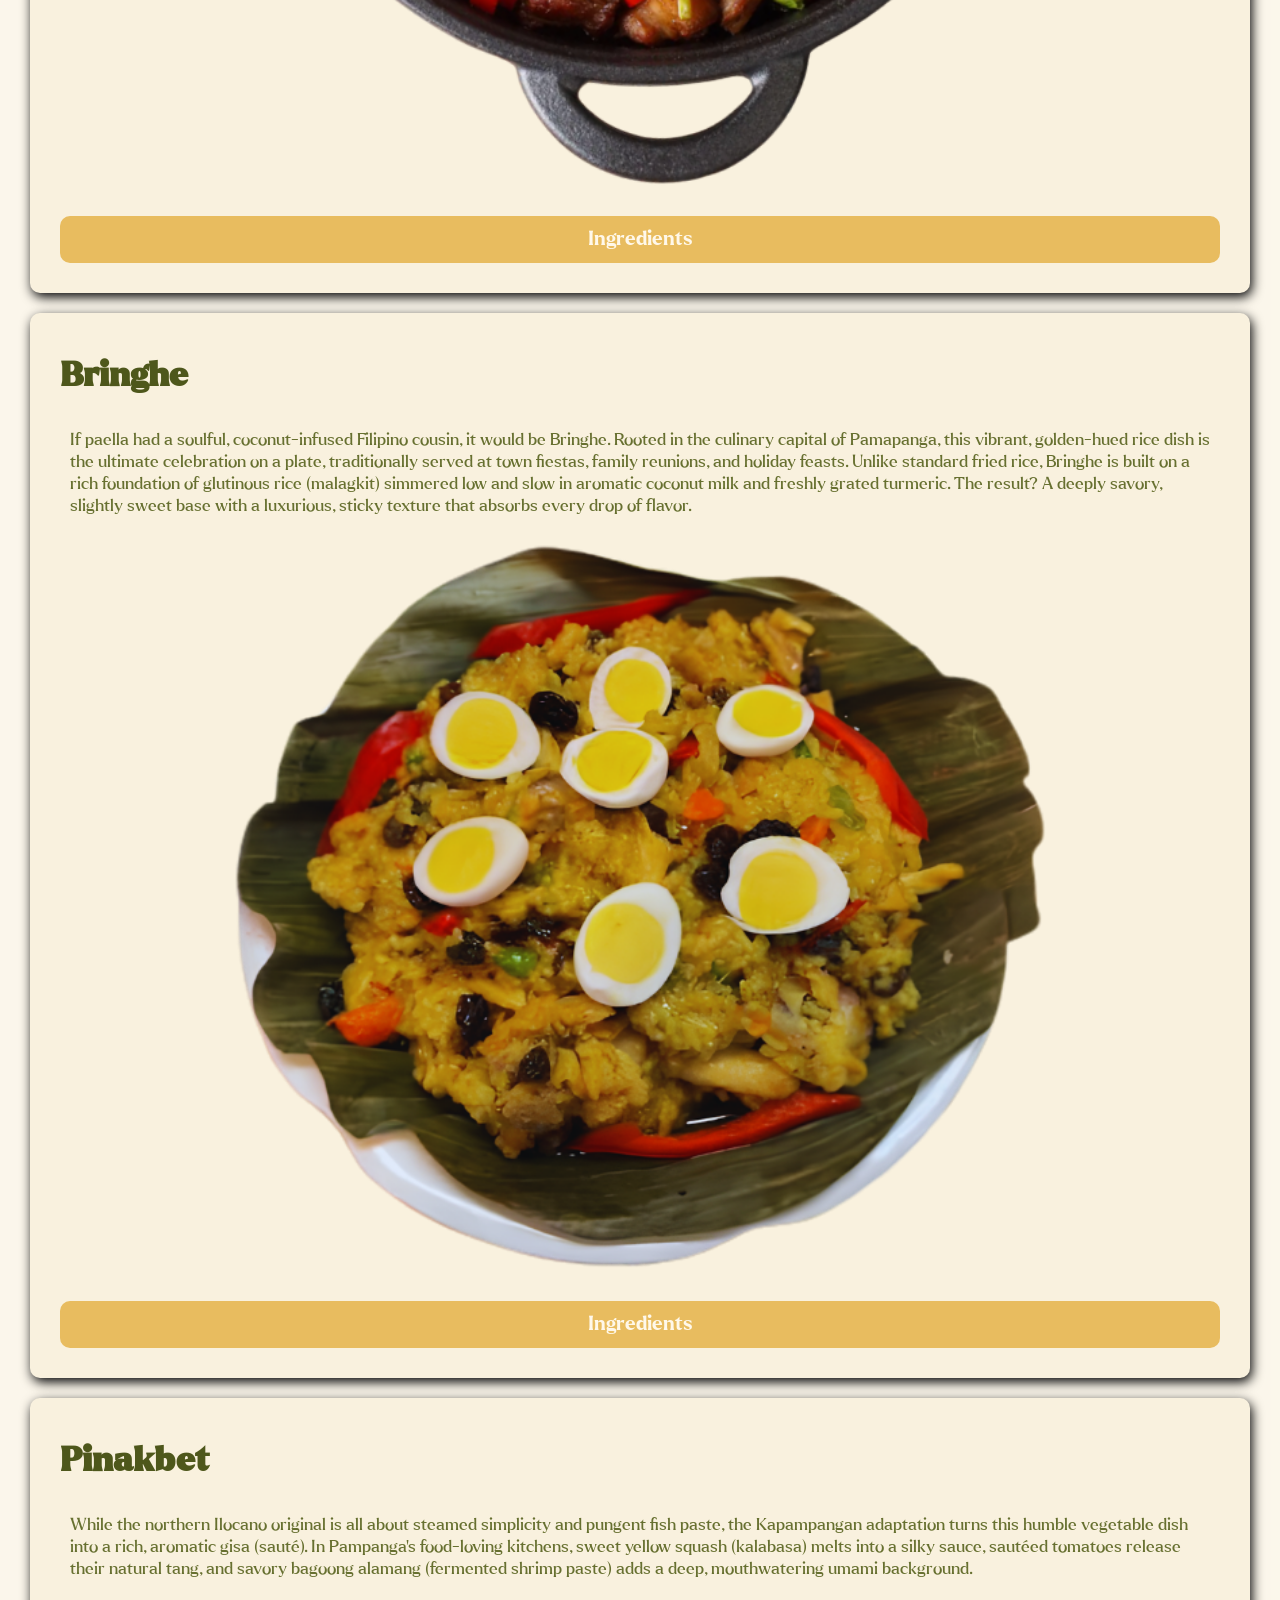
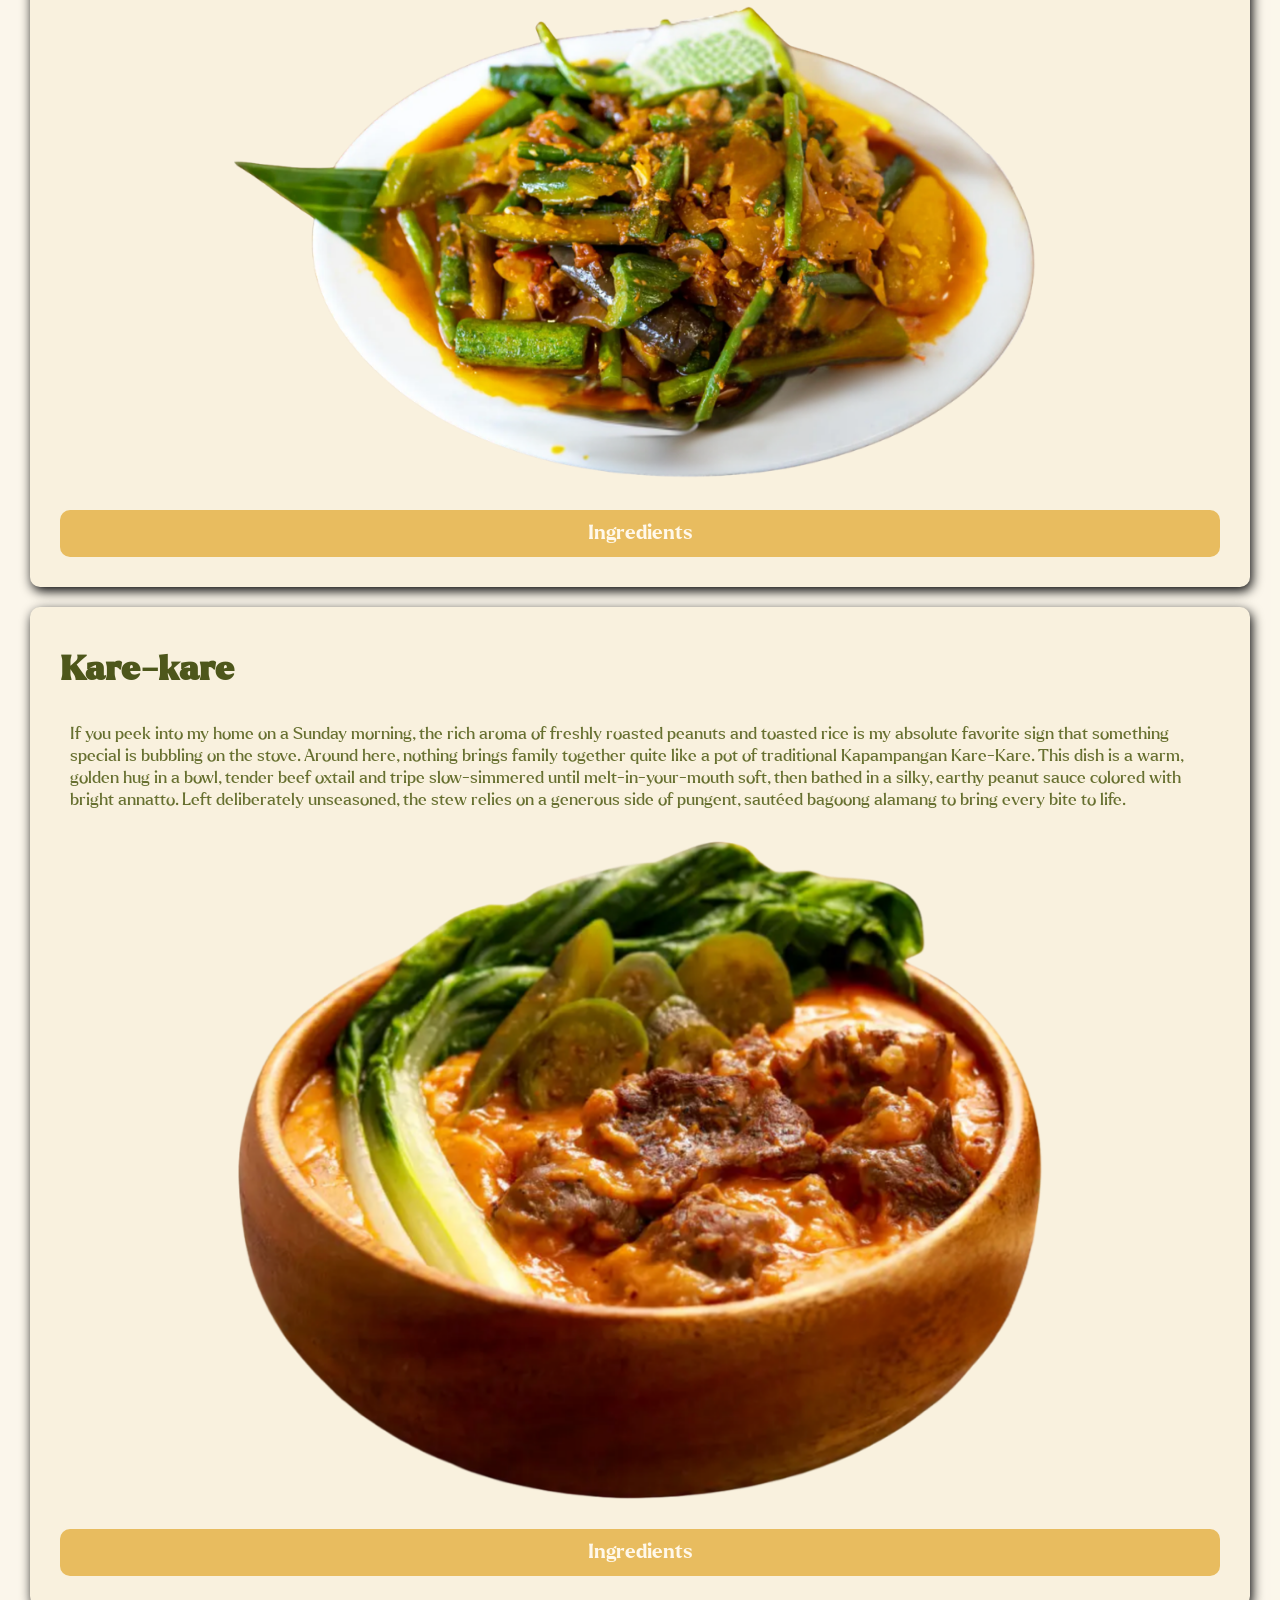
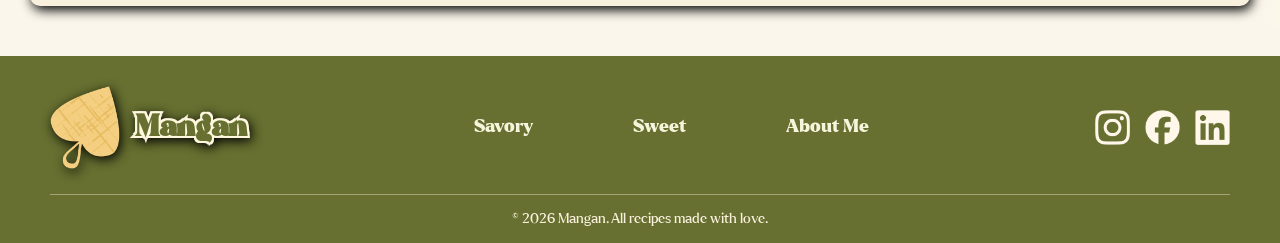
==== commit d4870b93: "Progress 6: Added a footer and did some finishing touches" ====
--- a/index.html
+++ b/index.html
@@ -353,5 +353,36 @@
         </article>
       </section>
     </main>
+
+    <footer>
+      <div class="footerContent">
+        <div class="footerBrand">
+          <img src="pictures/logoMangan.png" alt="Mangan Logo" />
+          <h1 class="footerLogo">Mangan</h1>
+        </div>
+
+        <nav class="footerNav">
+          <a href="index.html">Savory</a>
+          <a href="sweet.html">Sweet</a>
+          <a href="about.html">About Me</a>
+        </nav>
+
+        <div class="footerSocials">
+          <a class="igNav" href="https://www.instagram.com/jddiahh/"
+            ><img src="pictures/igw.png"
+          /></a>
+          <a class="fbNav" href="https://www.facebook.com/jddiahh/"
+            ><img src="pictures/fbw.png"
+          /></a>
+          <a
+            class="linkedInNav"
+            href="https://www.linkedin.com/in/jedidiah-baltazar-2284b342a?utm_source=share_via&utm_content=profile&utm_medium=member_ios"
+            ><img src="pictures/linkedinw.png"
+          /></a>
+        </div>
+      </div>
+
+      <p class="footerCopyright">© 2026 Mangan. All recipes made with love.</p>
+    </footer>
   </body>
 </html>
--- a/savory.css
+++ b/savory.css
@@ -274,6 +274,97 @@
     font-family: 'larkenBold';
     font-size: 18px;
 }
+
+footer{
+    background-color: #677030;
+    padding: 30px 50px 15px;
+    color: #f9f1de;
+}
+
+.footerContent{
+    display: flex;
+    align-items: center;
+    justify-content: space-between;
+    gap: 30px;
+    max-width: 1400px;
+    margin: 0 auto;
+}
+.footerBrand{
+    display: flex;
+    align-items: center;
+    gap: 15px;
+}
+
+.footerBrand img{
+    filter: drop-shadow(2px 3px 6px rgba(0, 0, 0.5));
+}
+footer img{
+    width: 70px;
+    height: auto;
+}
+
+.footerLogo{
+    color: #677030;
+    font-family: 'stazin', sans-serif;
+    font-size: clamp(30px, 10vw, 40px);
+    -webkit-text-stroke: 4px #f9f1de;
+    paint-order: stroke fill;
+        text-shadow:
+        2px 2px #fff8df,
+        -2px -2px #fff8df,
+        2px -2px #fff8df,
+        -2px 2px #fff8df;
+    filter: drop-shadow(2px 3px 6px rgba(0, 0, 0.5));
+    margin:0;
+}
+
+.footerNav{
+    display: flex;
+    align-items: center;
+    justify-content: center;
+    gap:100px;
+    color: #f9f1de;
+    font-family: 'larkenBold';
+    font-size: 18px;
+    text-decoration: none;
+    transition: color 0.3 ease, transform 0.2 ease;
+
+}
+
+.footerNav a:hover {
+    color: #fdb832;
+    transform:translateY(-2px)
+}
+
+.footerSocials{
+    display: flex;
+    align-items: center;
+    gap: 15px;
+}
+
+.footerSocials a{
+    display: flex;
+    transition: transform 0.2s ease;
+}
+
+.footerSocials img {
+    width: 35px;
+    height: 35px;
+    object-fit: contain;
+}
+
+.footerSocials a:hover {
+    transform: translateY(-3px);
+}
+
+.footerCopyright{
+    text-align: center;
+    font-family: 'larkenReg';
+    font-size: 14px;
+    margin: 25px 0 0;
+    padding-top: 15px;
+    border-top: 1px solid #f9f1de66;
+}
 @media (max-width:1500px) {
     .navigate{
         flex-wrap: wrap;
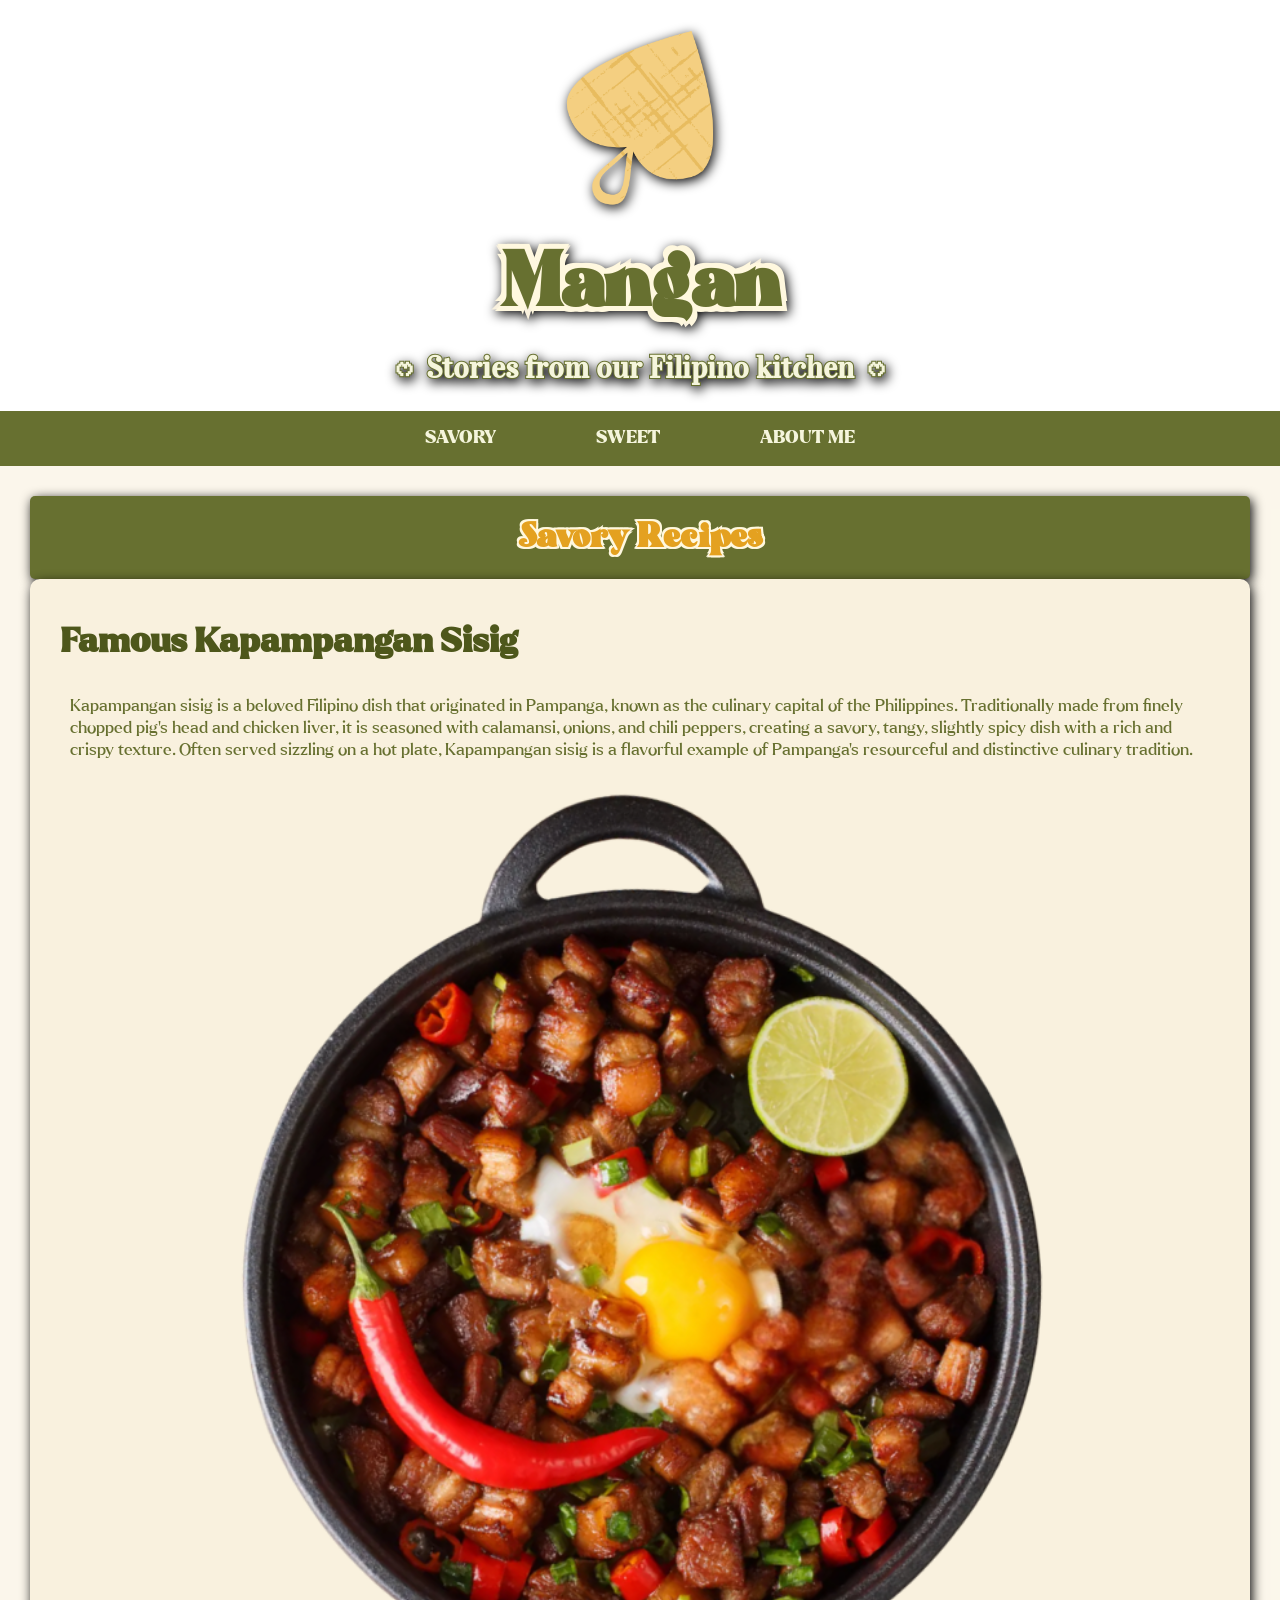
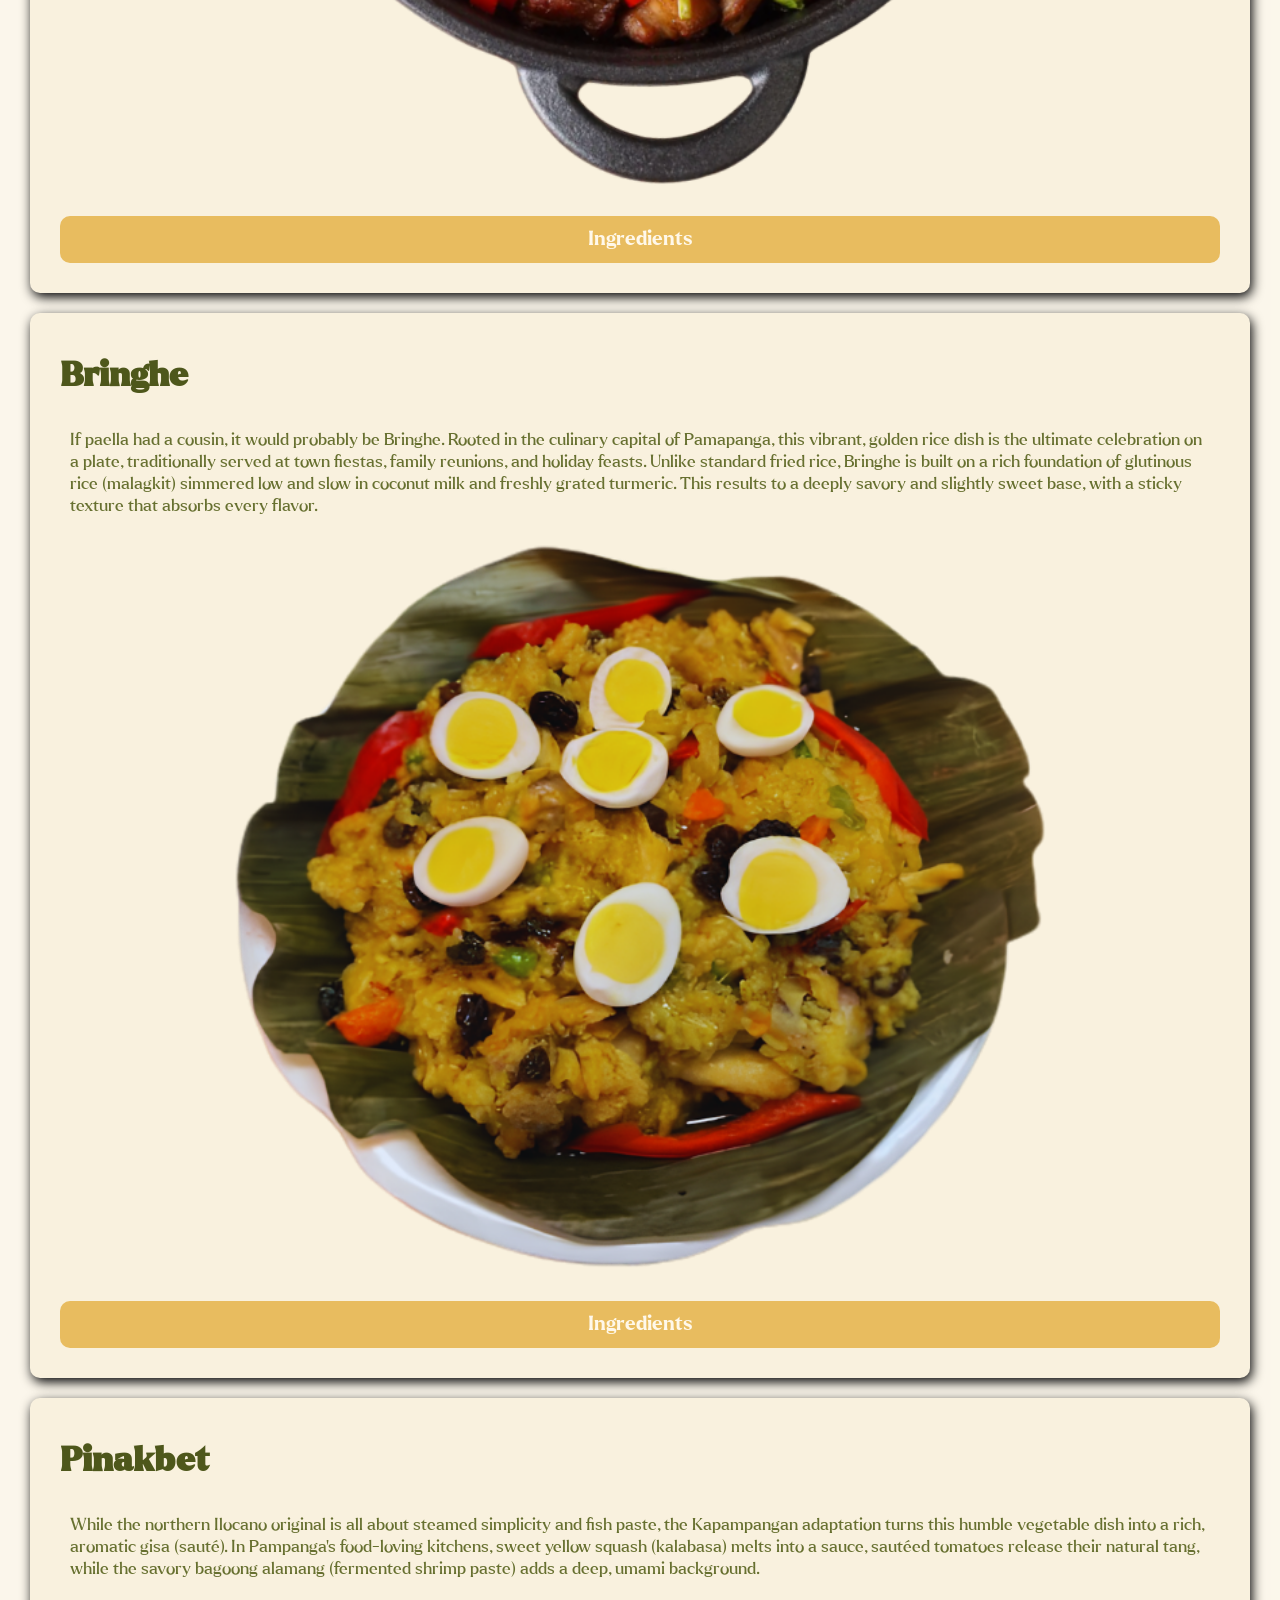
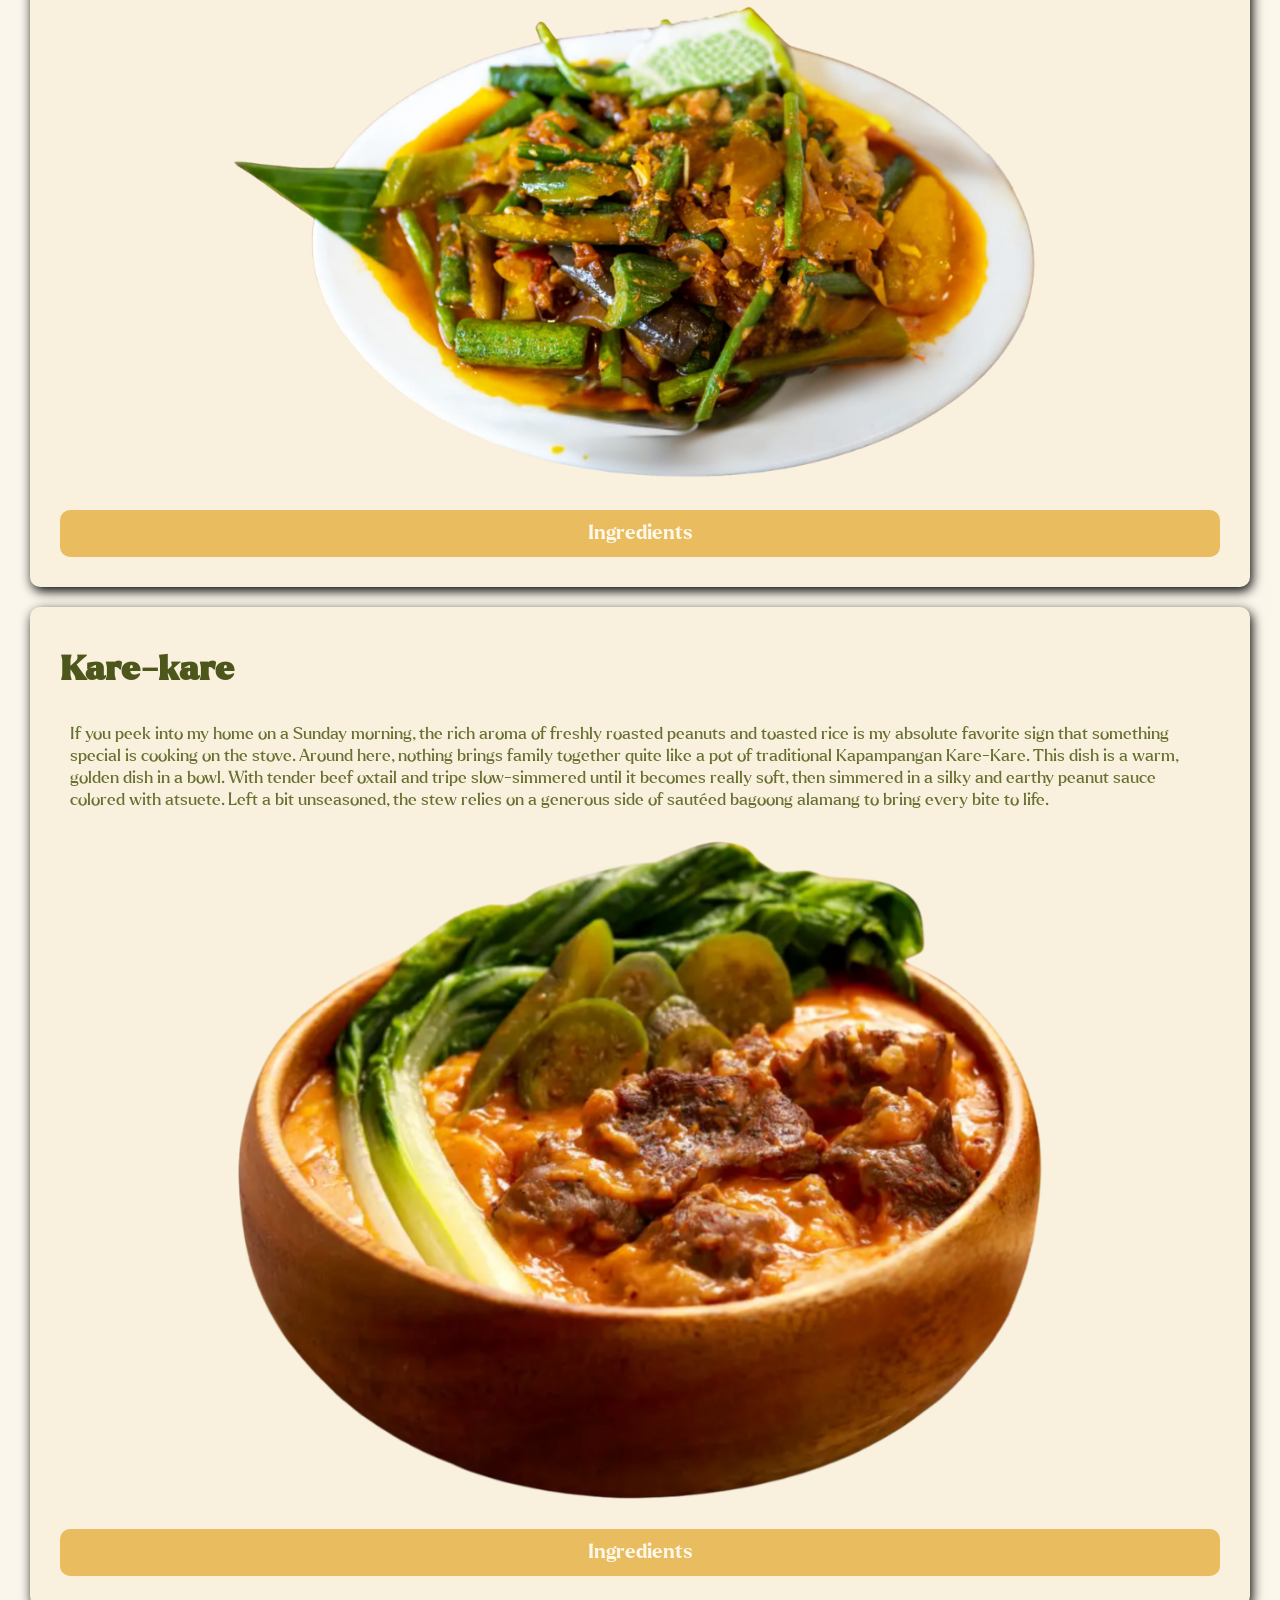
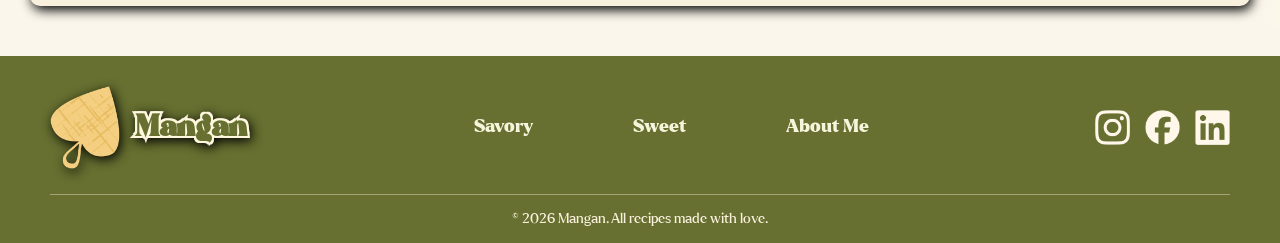
==== commit fc19598c: "Progress 8: Overall finishing touches" ====
--- a/index.html
+++ b/index.html
@@ -78,6 +78,10 @@
                 </li>
                 <h4>Liquids</h4>
                 <li><strong>Cooking Oil</strong></li>
+                <h4>
+                  ᰔ Friendly reminder that all recipes are customizable! You may
+                  adjust the measurements and cuts according to your liking ᰔ
+                </h4>
               </ul>
             </div>
           </div>
@@ -87,15 +91,14 @@
           <h2 class="dishName">Bringhe</h2>
           <div class="recipe">
             <p class="dishDescription">
-              If paella had a soulful, coconut-infused Filipino cousin, it would
-              be Bringhe. Rooted in the culinary capital of Pamapanga, this
-              vibrant, golden-hued rice dish is the ultimate celebration on a
-              plate, traditionally served at town fiestas, family reunions, and
-              holiday feasts. Unlike standard fried rice, Bringhe is built on a
-              rich foundation of glutinous rice (malagkit) simmered low and slow
-              in aromatic coconut milk and freshly grated turmeric. The result?
-              A deeply savory, slightly sweet base with a luxurious, sticky
-              texture that absorbs every drop of flavor.
+              If paella had a cousin, it would probably be Bringhe. Rooted in
+              the culinary capital of Pamapanga, this vibrant, golden rice dish
+              is the ultimate celebration on a plate, traditionally served at
+              town fiestas, family reunions, and holiday feasts. Unlike standard
+              fried rice, Bringhe is built on a rich foundation of glutinous
+              rice (malagkit) simmered low and slow in coconut milk and freshly
+              grated turmeric. This results to a deeply savory and slightly
+              sweet base, with a sticky texture that absorbs every flavor.
             </p>
             <div class="dishImg">
               <img id="bringePic" src="pictures/bringhe.png" alt="Bringhe" />
@@ -166,6 +169,10 @@
                     flame (for wrapping)</strong
                   >
                 </li>
+                <h4>
+                  ᰔ Friendly reminder that all recipes are customizable! You may
+                  adjust the measurements and cuts according to your liking ᰔ
+                </h4>
               </ul>
             </div>
           </div>
@@ -176,12 +183,12 @@
           <div class="recipe">
             <p class="dishDescription">
               While the northern Ilocano original is all about steamed
-              simplicity and pungent fish paste, the Kapampangan adaptation
-              turns this humble vegetable dish into a rich, aromatic gisa
-              (sauté). In Pampanga’s food-loving kitchens, sweet yellow squash
-              (kalabasa) melts into a silky sauce, sautéed tomatoes release
-              their natural tang, and savory bagoong alamang (fermented shrimp
-              paste) adds a deep, mouthwatering umami background.
+              simplicity and fish paste, the Kapampangan adaptation turns this
+              humble vegetable dish into a rich, aromatic gisa (sauté). In
+              Pampanga’s food-loving kitchens, sweet yellow squash (kalabasa)
+              melts into a sauce, sautéed tomatoes release their natural tang,
+              while the savory bagoong alamang (fermented shrimp paste) adds a
+              deep, umami background.
             </p>
             <div class="dishImg">
               <img id="pinakbetPic" src="pictures/pakbet.png" alt="Pinakbet" />
@@ -241,6 +248,10 @@
                   >
                 </li>
                 <li><strong>Ground Black Pepper: 1/2 tsp</strong></li>
+                <h4>
+                  ᰔ Friendly reminder that all recipes are customizable! You may
+                  adjust the measurements and cuts according to your liking ᰔ
+                </h4>
               </ul>
             </div>
           </div>
@@ -252,14 +263,14 @@
             <p class="dishDescription">
               If you peek into my home on a Sunday morning, the rich aroma of
               freshly roasted peanuts and toasted rice is my absolute favorite
-              sign that something special is bubbling on the stove. Around here,
+              sign that something special is cooking on the stove. Around here,
               nothing brings family together quite like a pot of traditional
-              Kapampangan Kare-Kare. This dish is a warm, golden hug in a bowl,
-              tender beef oxtail and tripe slow-simmered until
-              melt-in-your-mouth soft, then bathed in a silky, earthy peanut
-              sauce colored with bright annatto. Left deliberately unseasoned,
-              the stew relies on a generous side of pungent, sautéed bagoong
-              alamang to bring every bite to life.
+              Kapampangan Kare-Kare. This dish is a warm, golden dish in a bowl.
+              With tender beef oxtail and tripe slow-simmered until it becomes
+              really soft, then simmered in a silky and earthy peanut sauce
+              colored with atsuete. Left a bit unseasoned, the stew relies on a
+              generous side of sautéed bagoong alamang to bring every bite to
+              life.
             </p>
             <div class="dishImg">
               <img
@@ -347,6 +358,10 @@
                     alongside</strong
                   >
                 </li>
+                <h4>
+                  ᰔ Friendly reminder that all recipes are customizable! You may
+                  adjust the measurements and cuts according to your liking ᰔ
+                </h4>
               </ul>
             </div>
           </div>
--- a/savory.css
+++ b/savory.css
@@ -127,6 +127,11 @@
     font-size: clamp(20px, 4vh, 24px);
     text-align: center;
     text-decoration: none;
+}
+
+nav a:hover {
+    color: #fdb832;
+    transform:translateY(-2px)
 }
 
 main {
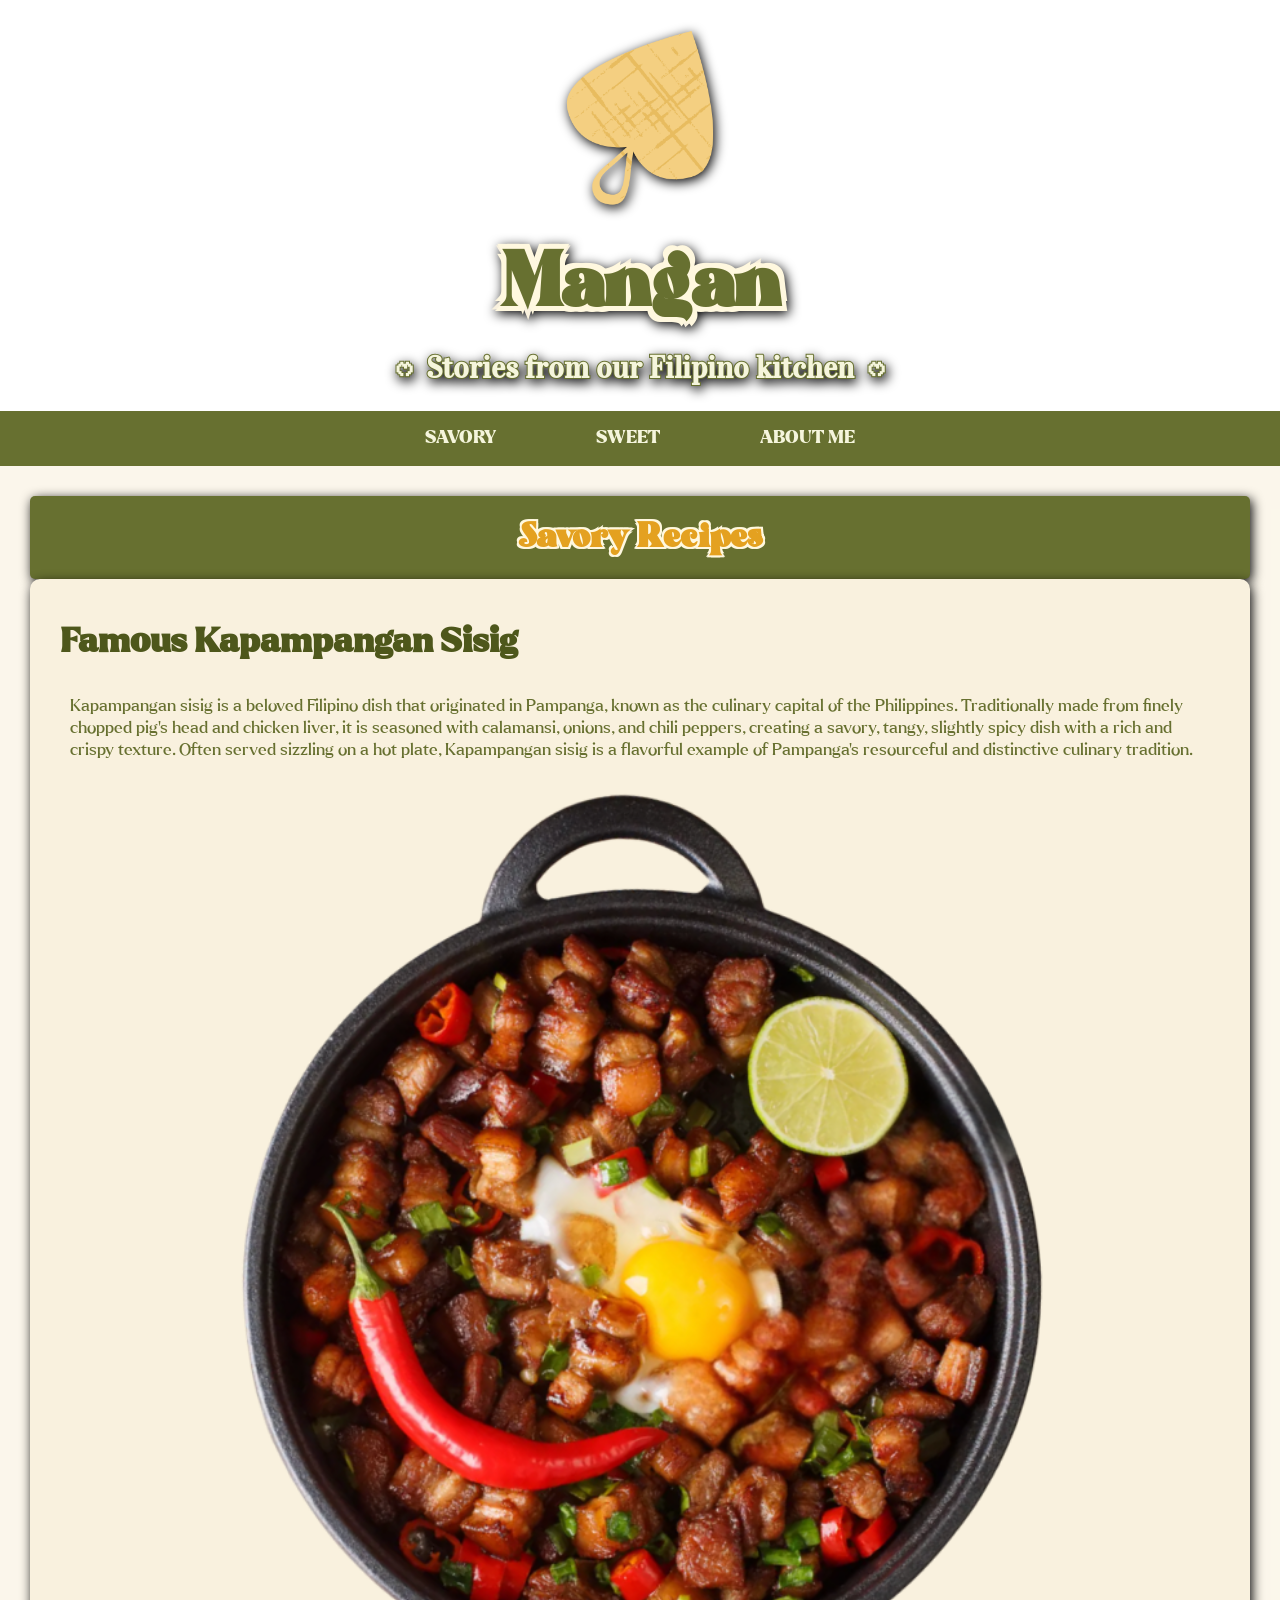
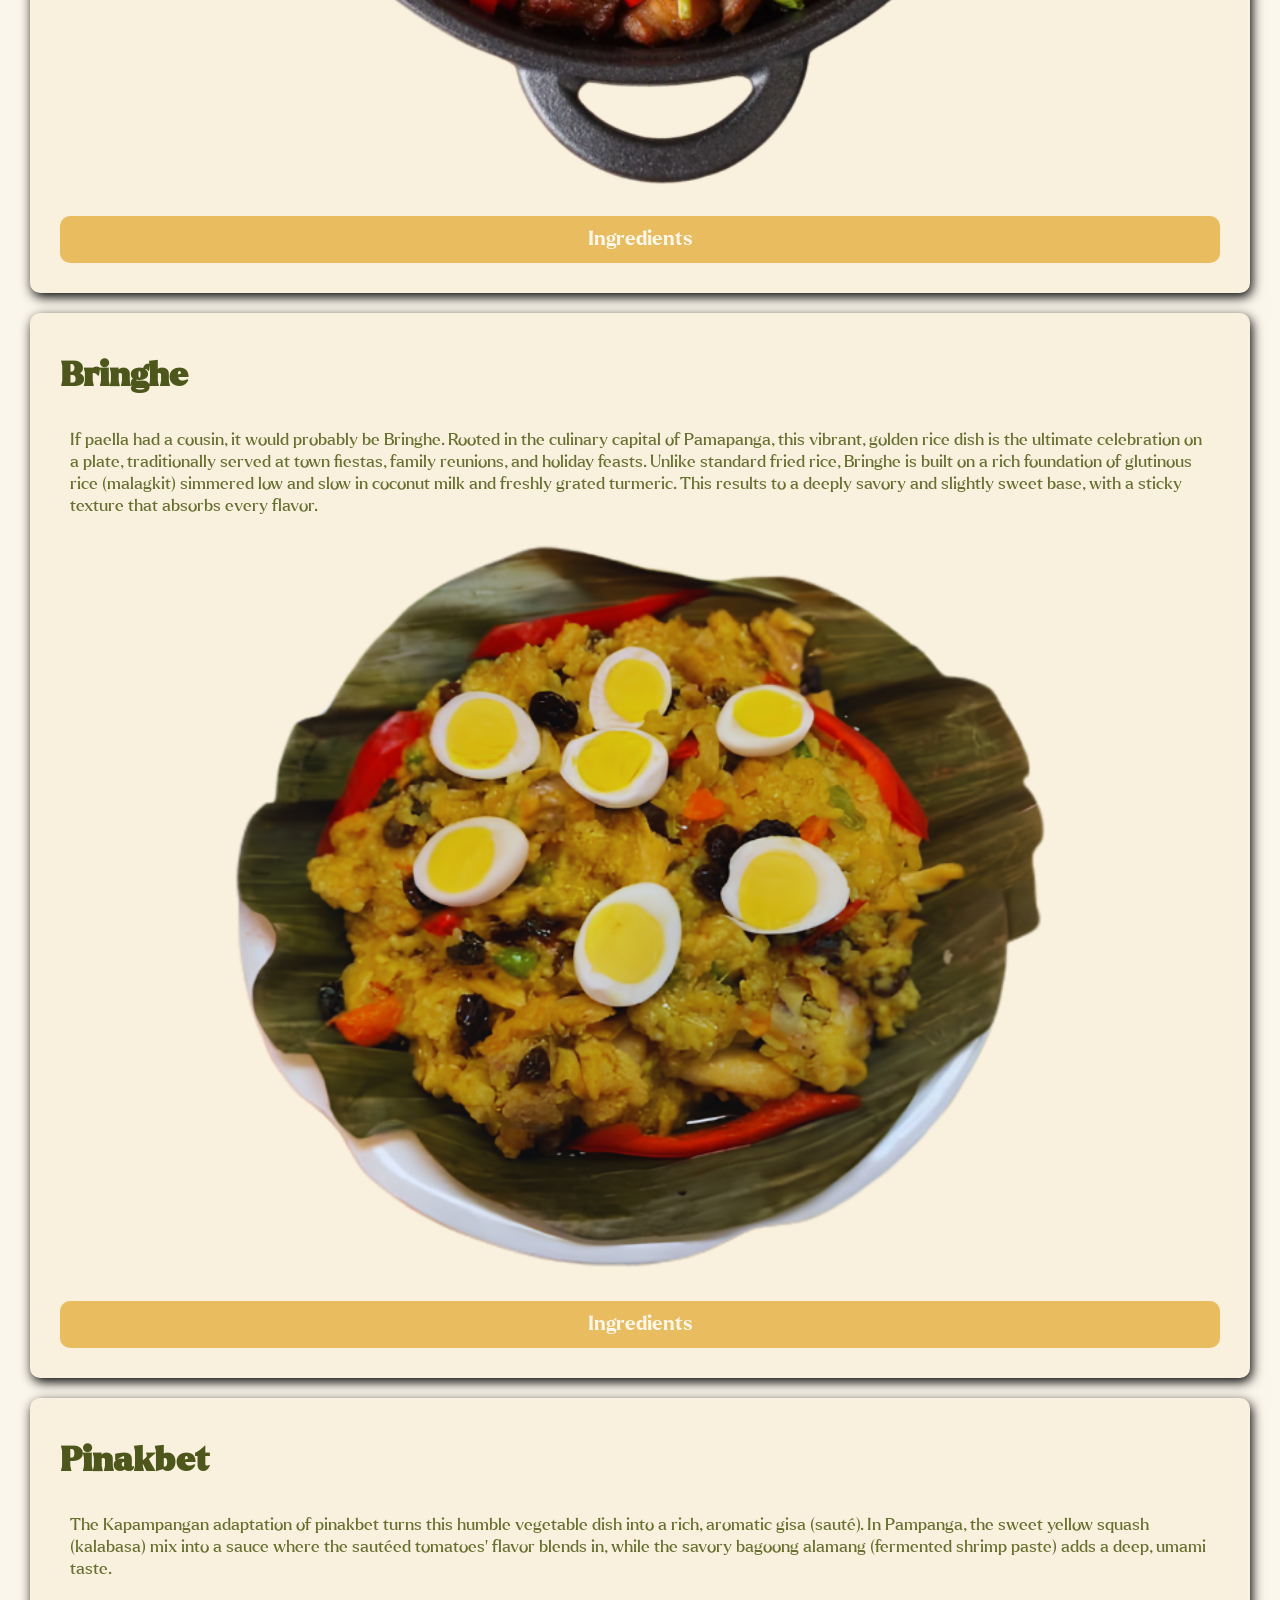
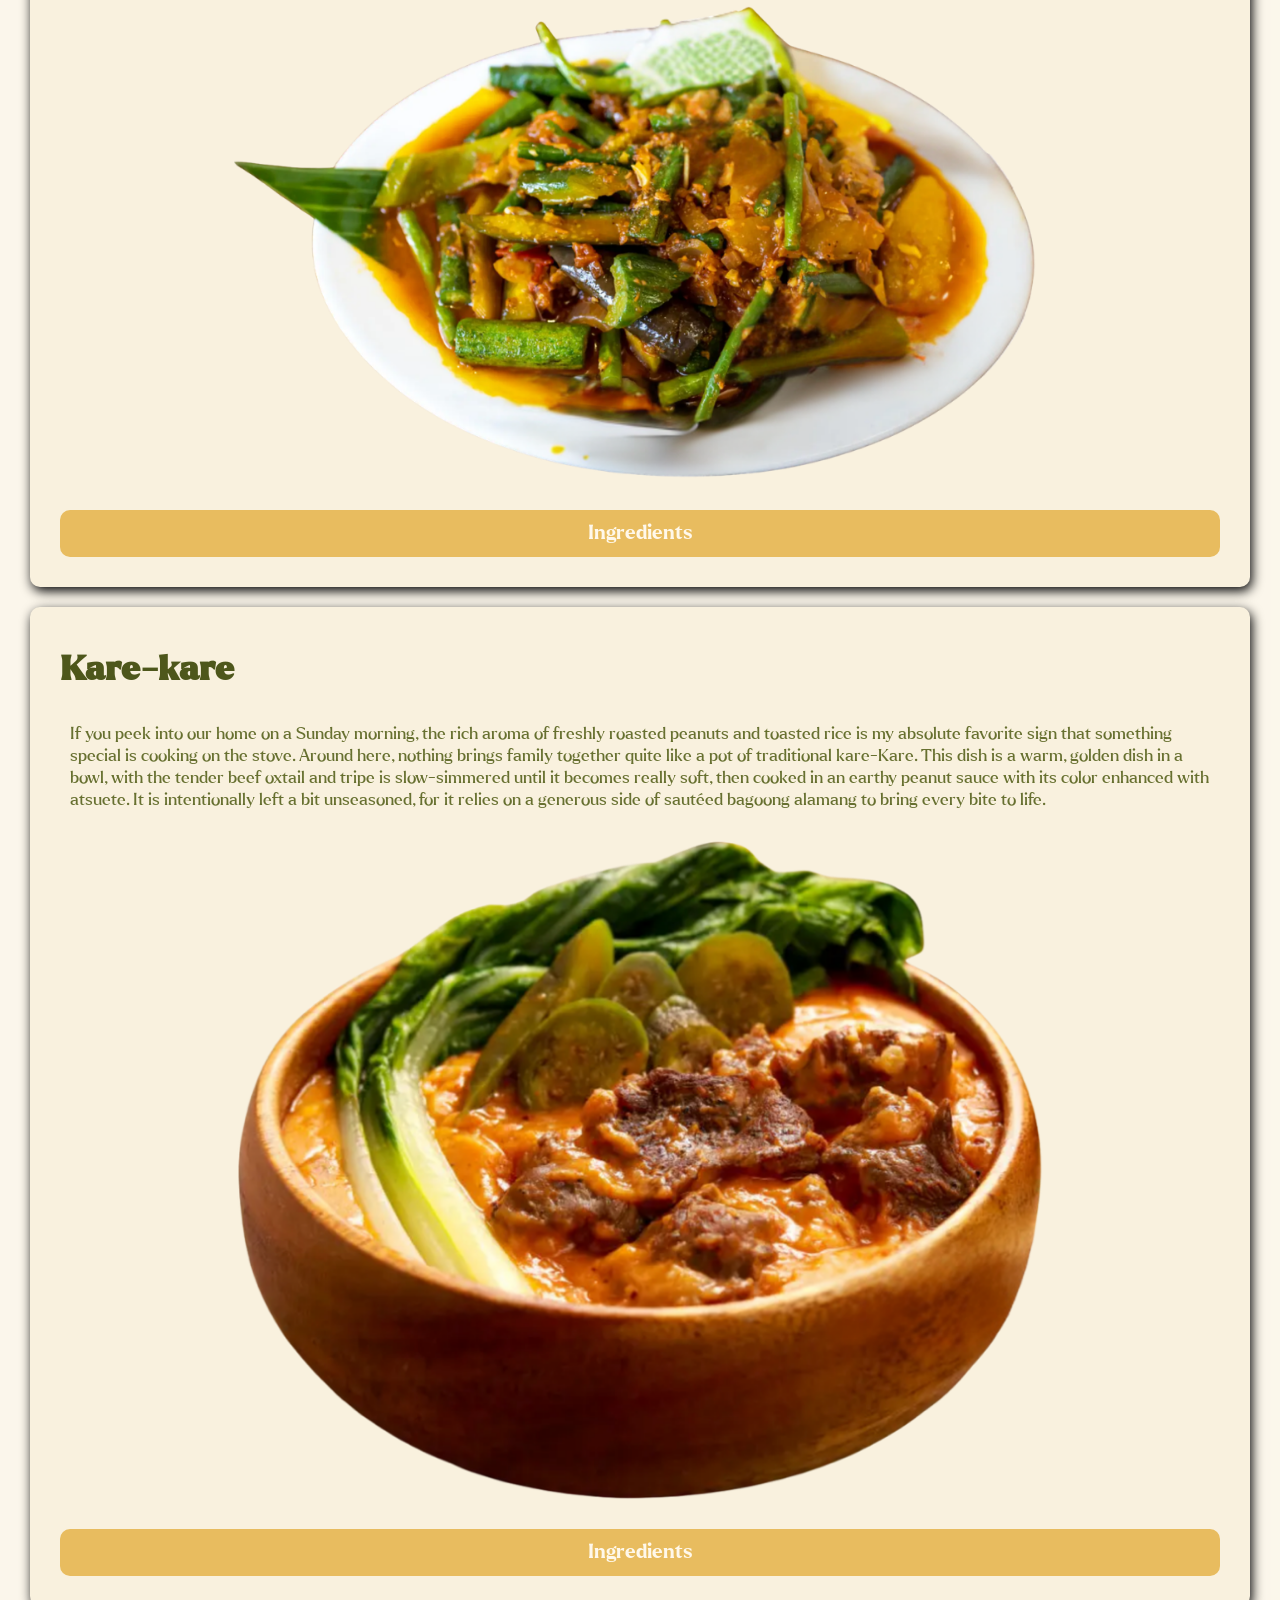
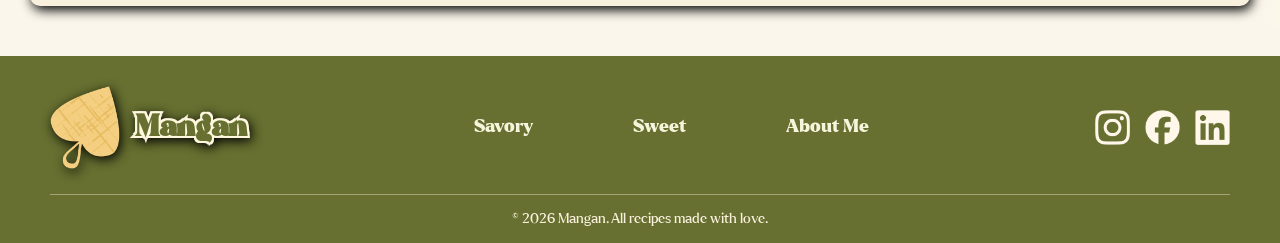
==== commit 1eff0f13: "Progress 8: Overall finishing touches" ====
--- a/index.html
+++ b/index.html
@@ -182,13 +182,11 @@
           <h2 class="dishName">Pinakbet</h2>
           <div class="recipe">
             <p class="dishDescription">
-              While the northern Ilocano original is all about steamed
-              simplicity and fish paste, the Kapampangan adaptation turns this
-              humble vegetable dish into a rich, aromatic gisa (sauté). In
-              Pampanga’s food-loving kitchens, sweet yellow squash (kalabasa)
-              melts into a sauce, sautéed tomatoes release their natural tang,
-              while the savory bagoong alamang (fermented shrimp paste) adds a
-              deep, umami background.
+              The Kapampangan adaptation of pinakbet turns this humble vegetable
+              dish into a rich, aromatic gisa (sauté). In Pampanga, the sweet
+              yellow squash (kalabasa) mix into a sauce where the sautéed
+              tomatoes' flavor blends in, while the savory bagoong alamang
+              (fermented shrimp paste) adds a deep, umami taste.
             </p>
             <div class="dishImg">
               <img id="pinakbetPic" src="pictures/pakbet.png" alt="Pinakbet" />
@@ -261,16 +259,16 @@
           <h2 class="dishName">Kare-kare</h2>
           <div class="recipe">
             <p class="dishDescription">
-              If you peek into my home on a Sunday morning, the rich aroma of
+              If you peek into our home on a Sunday morning, the rich aroma of
               freshly roasted peanuts and toasted rice is my absolute favorite
               sign that something special is cooking on the stove. Around here,
               nothing brings family together quite like a pot of traditional
-              Kapampangan Kare-Kare. This dish is a warm, golden dish in a bowl.
-              With tender beef oxtail and tripe slow-simmered until it becomes
-              really soft, then simmered in a silky and earthy peanut sauce
-              colored with atsuete. Left a bit unseasoned, the stew relies on a
-              generous side of sautéed bagoong alamang to bring every bite to
-              life.
+              kare-Kare. This dish is a warm, golden dish in a bowl, with the
+              tender beef oxtail and tripe is slow-simmered until it becomes
+              really soft, then cooked in an earthy peanut sauce with its color
+              enhanced with atsuete. It is intentionally left a bit unseasoned,
+              for it relies on a generous side of sautéed bagoong alamang to
+              bring every bite to life.
             </p>
             <div class="dishImg">
               <img
